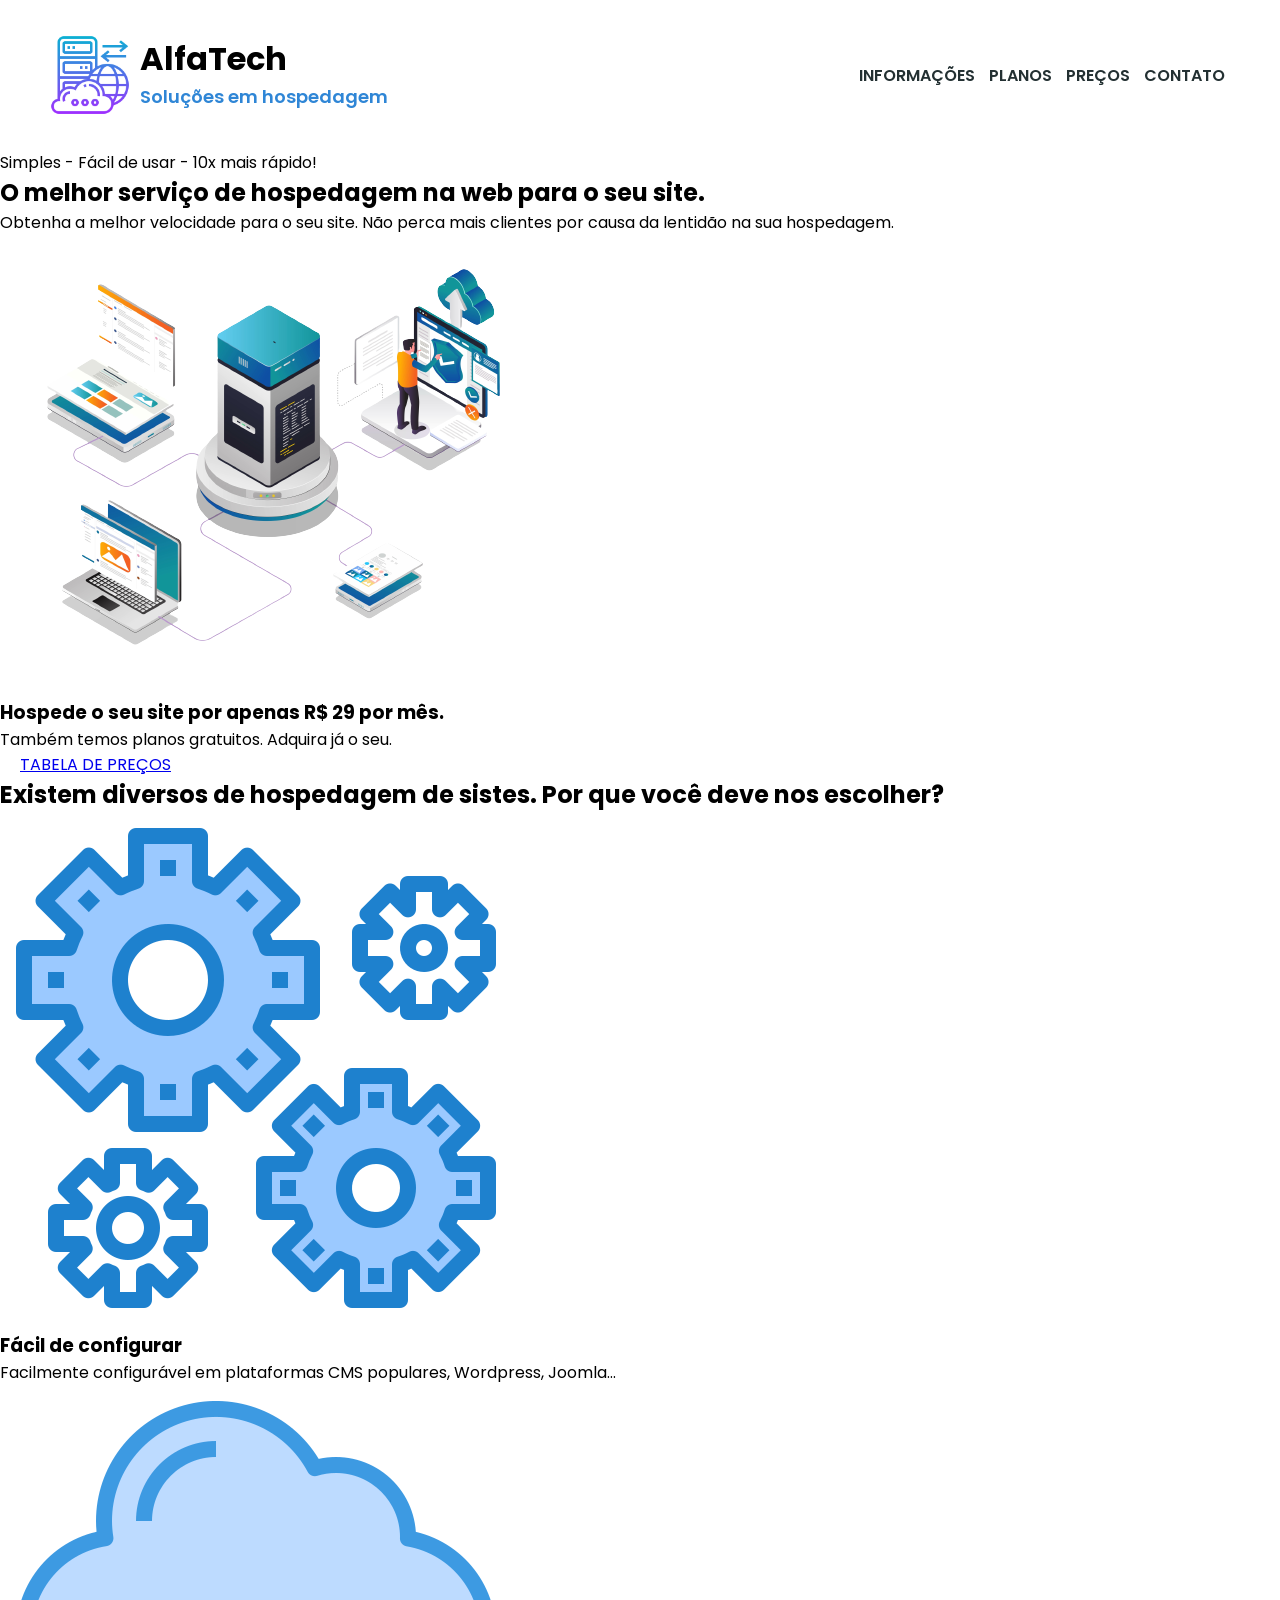
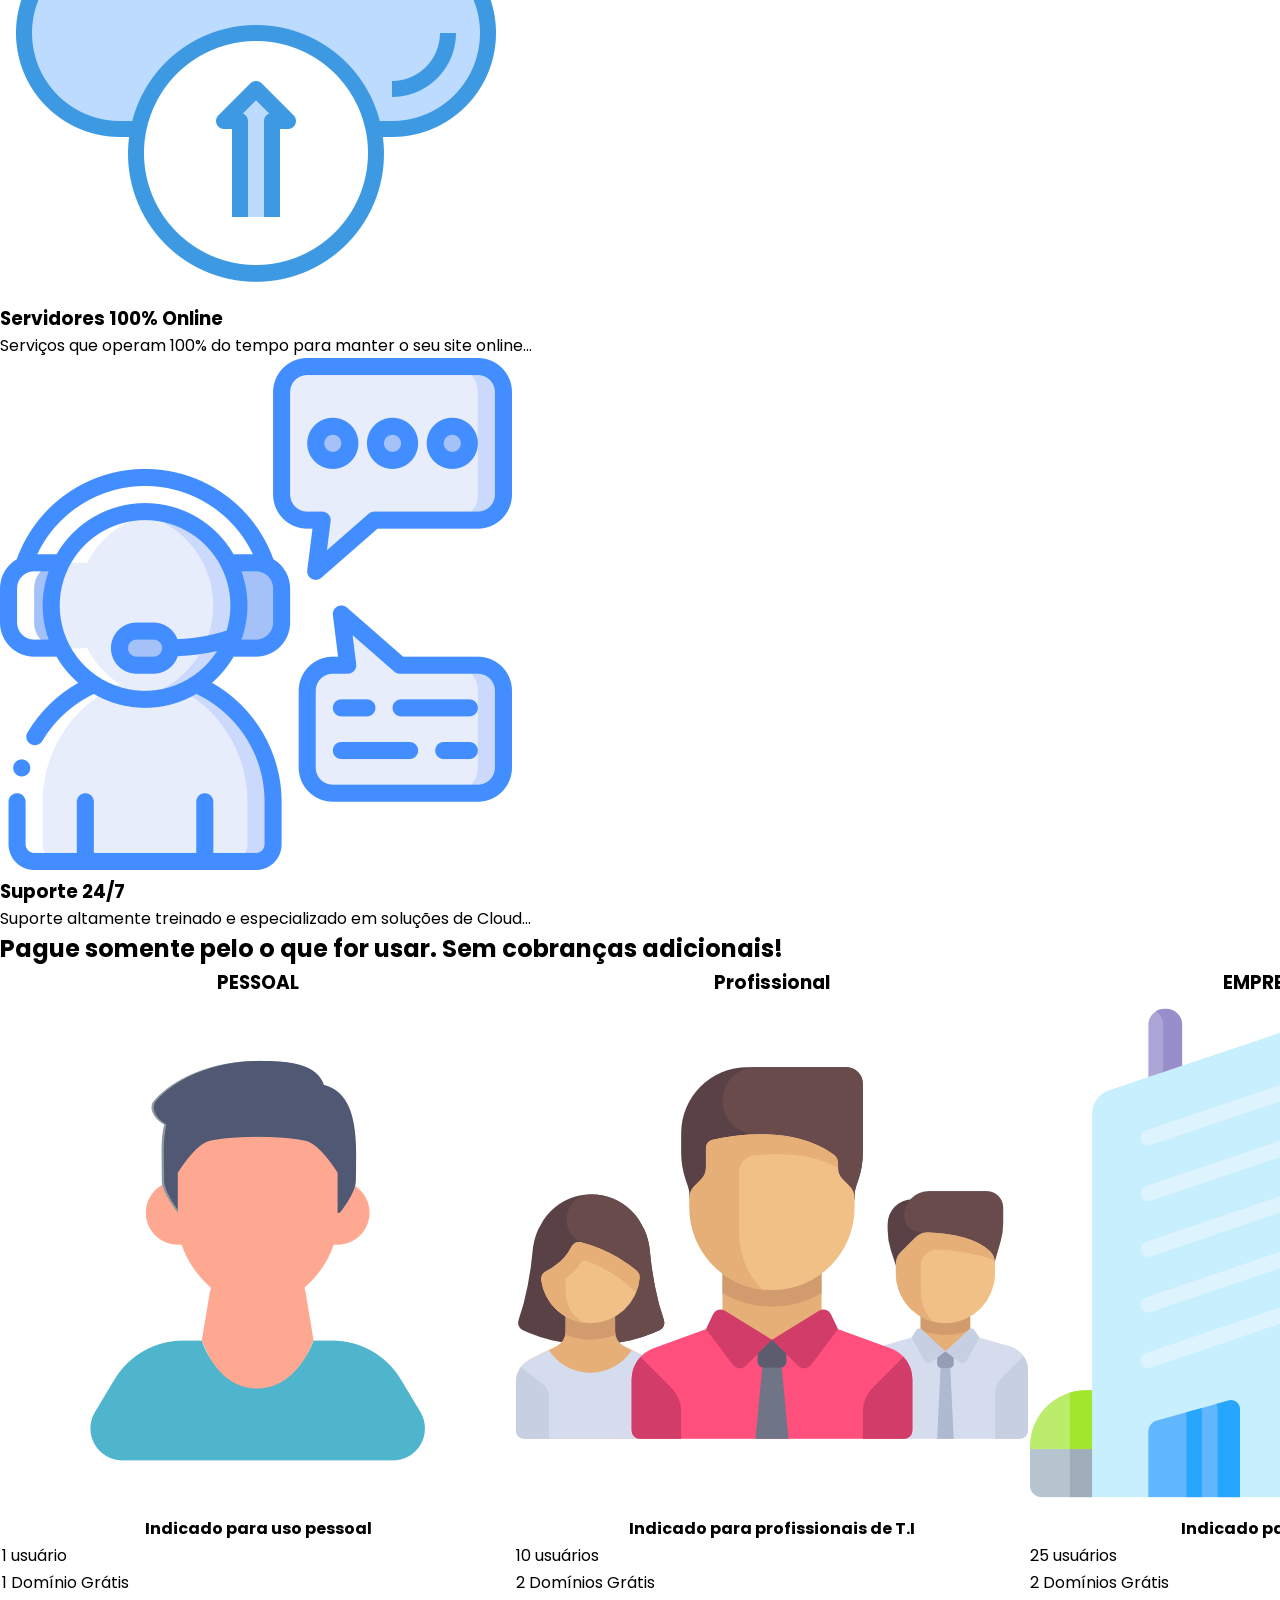
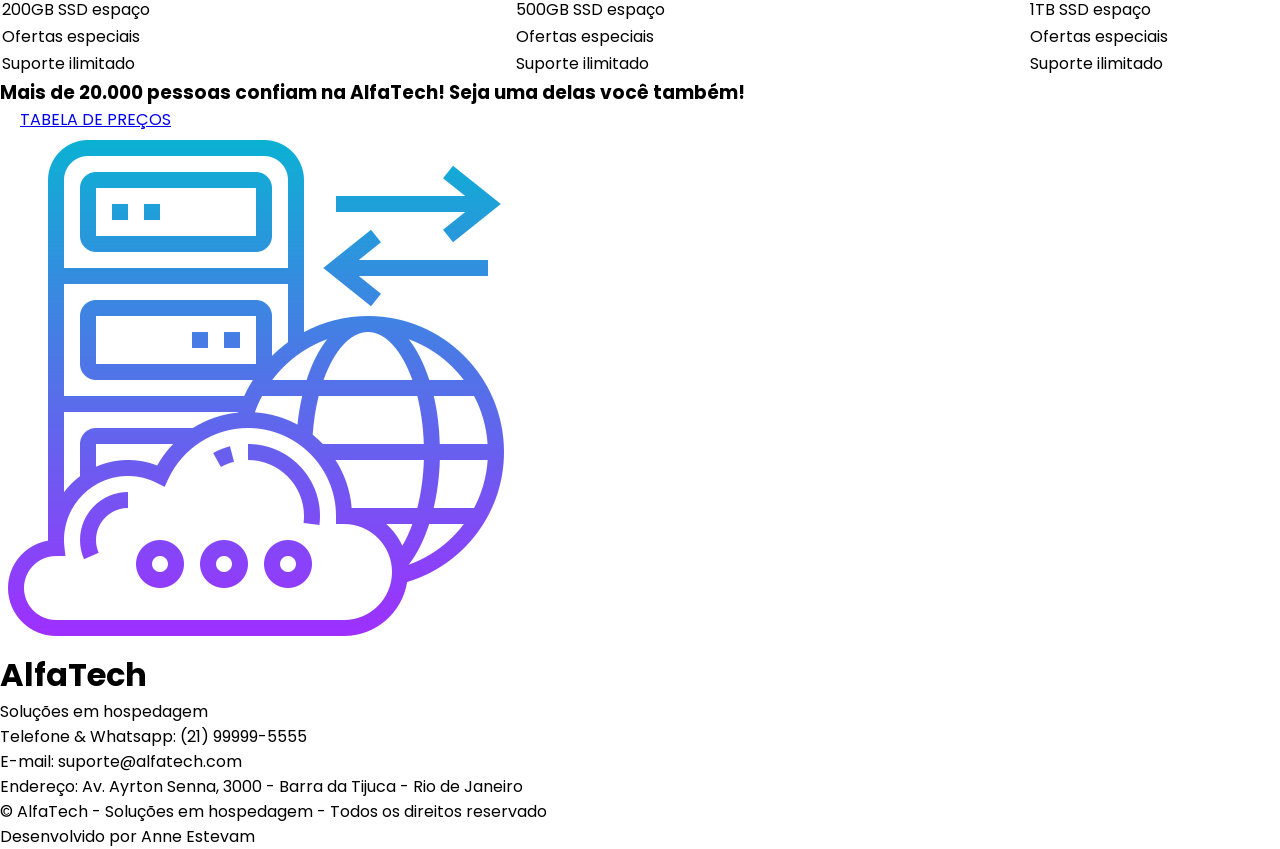
==== home.html @ 0463e418 "correçoes feitas no css do topo da pagina home.html" ====
<!DOCTYPE html>
<html lang="pt-br">
<head>
    <meta charset="UTF-8">
    <meta name="viewport" content="width=device-width, initial-scale=1.0">
    <title>AlfaTech - Soluções em hospedagem</title>
    <link rel="stylesheet" href="./css/estilo-home.css">
</head>
<body>
    <header>
        <div class="topo">
            <div class="logo">
                <img src="./assets/logo-icone.png" alt="Logo">
                <div class="logo-texto">
                    <h1>AlfaTech</h1>
                    <p>Soluções em hospedagem</p>
                </div>
            </div>
            <nav>
                <a href="#informacoes">INFORMAÇÕES</a>
                <a href="#planos">PLANOS</a>
                <a href="tabeladeprecos.html">PREÇOS</a>
                <a href="#contato">CONTATO</a>
            </nav>
                </header>
        </div>
    <main>
        <section class="secao-banner">
            <div class="container-secao-banner">
                <p>Simples - Fácil de usar - 10x mais rápido!</p>
                <h2>O melhor serviço de hospedagem na web para o seu site.</h2>
                <p>Obtenha a melhor velocidade para o seu site. Não perca mais clientes por causa da lentidão na sua hospedagem.</p>
            </div>
            <div>
                <img src="./assets/imagem-banner.png" alt="Imagem do banner">
            </div>
        </section>
        <section class="anuncio-1">
            <div class="texto-anuncio">
                <h3>Hospede o seu site por apenas R$ 29 por mês.</h3>
                <p>Também temos planos gratuitos. Adquira já o seu.</p>
            </div>
            <div>
                <img src="./assets/icone-foguete.png" alt="Ícone de foguete">
                <a href="#">TABELA DE PREÇOS</a>
            </div>
        </section>
        <section class="secao-informacoes" id="informacoes">
            <h2>Existem diversos de hospedagem de sistes. Por que você deve nos escolher?</h2>
            <div class="box-informacoes">
                <div class="cards-informacoes">
                    <img src="./assets/icone-engrenagens.png" alt="Ícone de engrenagens">
                    <h3>Fácil de configurar</h3>
                    <p>Facilmente configurável em plataformas CMS populares, Wordpress, Joomla...</p>
                </div>
                <div class="cards-informacoes">
                    <img src="./assets/cloud-icone.png" alt="Ícone de nuvem">
                    <h3>Servidores 100% Online</h3>
                    <p>Serviços que operam 100% do tempo para manter o seu site online...</p>
                </div>
                <div class="cards-informacoes">
                    <img src="./assets/icone-suporte.png" alt="Ícone suporte">
                    <h3>Suporte 24/7</h3>
                    <p>Suporte altamente treinado e especializado em soluções de Cloud...</p>
                </div>
            </div>
        </section>
        <section class="section-planos" id="planos">
            <h2>Pague somente pelo o que for usar. Sem cobranças adicionais!</h2>
            <table>
                <thead>
                    <tr>
                        <th>
                            <h3>PESSOAL</h3>
                            <img src="./assets/pessoal-icone.png" alt="Ícone pessoal">
                            <p>Indicado para uso pessoal</p>
                        </th>
                        <th>
                            <h3>Profissional</h3>
                            <img src="./assets/equipe-icone.png" alt="Ícone equipe">
                            <p>Indicado para profissionais de T.I</p>
                        </th>
                        <th>
                            <h3>EMPRESARIAL</h3>
                            <img src="./assets/empresa-icone.png" alt="Ícone empresa">
                            <p>Indicado para empresas</p>
                        </th>
                        <th>
                            <h3>BIG TECHS</h3>
                            <img src="./assets/big-tech.png" alt="Ícone big tech">
                            <p>Indicado para grandes empresas</p>
                        </th>
                    </tr>
                </thead>
                <tbody>
                    <tr class="linha-impar">
                        <td>1 usuário</td>
                        <td>10 usuários</td>
                        <td>25 usuários</td>
                        <td>50 usuários</td>
                    </tr>
                    <tr class="linha-par">
                        <td>1 Domínio Grátis</td>
                        <td>2 Domínios Grátis</td>
                        <td>2 Domínios Grátis</td>
                        <td>3 Domínios Grátis</td>
                    </tr>
                    <tr class="linha-impar">
                        <td>200GB SSD espaço</td>
                        <td>500GB SSD espaço</td>
                        <td>1TB SSD espaço</td>
                        <td>2TB SSD espaço</td>
                    </tr>
                    <tr class="linha-par">
                        <td>Ofertas especiais</td>
                        <td>Ofertas especiais</td>
                        <td>Ofertas especiais</td>
                        <td>Ofertas especiais</td>
                    </tr>
                    <tr class="linha-impar">
                        <td>Suporte ilimitado</td>
                        <td>Suporte ilimitado</td>
                        <td>Suporte ilimitado</td>
                        <td>Suporte ilimitado</td>
                    </tr>
                </tbody>
            </table>
        </section>
        <section class="anuncio-2">
            <div class="texto-anuncio">
                <h3>Mais de 20.000 pessoas confiam na AlfaTech! Seja uma delas você também!</h3>
            </div>
            <div>
                <img src="./assets/icone-foguete.png" alt="Ícone de foguete">
                <a href="#">TABELA DE PREÇOS</a>
            </div>
        </section>
    </main>
    <footer>
        <div class="logo-rodape">
            <img src="./assets/logo-icone.png" alt="Logo">
            <h1>AlfaTech</h1>
            <p>Soluções em hospedagem</p>
        </div>
        <div class="contato-rodape" id="contato">
            <p>Telefone & Whatsapp: (21) 99999-5555</p>
            <p>E-mail: suporte@alfatech.com</p>
            <p>Endereço: Av. Ayrton Senna, 3000 - Barra da Tijuca - Rio de Janeiro</p>
            <p>&copy; AlfaTech - Soluções em hospedagem - Todos os direitos reservado</p>
        </div>
        <div class="copyright">
            <p>Desenvolvido por <span>Anne Estevam</span></p>
        </div>
    </footer>
</body>
</html>
---- css/estilo-home.css ----
@charset "UTF-8";

@import url('https://fonts.googleapis.com/css2?family=Poppins:ital,wght@0,100;0,200;0,300;0,400;0,500;0,600;0,700;0,800;0,900;1,100;1,200;1,300;1,400;1,500;1,600;1,700;1,800;1,900&display=swap');

* {
    margin: 0;
    padding: 0;
    box-sizing: border-box;
    font-family: 'Poppins', sans-serif;
}

:root {
    --cor1: #2f86d6;
    --cor2: #000;
    --cor3: #fff;
    --cor4: #233032;
    --cor5: #a89f9f;
    --cor6: #f1f3f7;
}

header {
    width: 100%;
    margin: auto;
    background-color: var(--cor3);
    padding: 35px 50px;
    display: flex;
    justify-content: space-between;
    align-items: center;
    flex-wrap: wrap;
    gap: 20px;
}

header .topo {
    width: 1200px;
    margin: auto;
    display: flex;
    justify-content: space-between;
    align-items: center;
}

header img {
    width: 80px;
    margin-right: 10px;
}

header .logo {
    display: flex;
}

.logo-texto {
    display: flex;
    justify-content: flex-start;
    flex-direction: column;
}

.logo-texto p {
    color: var(--cor1);
    font-weight: 600;
    font-size: 18px;
}

header a {
    padding: 5px;
    text-decoration: none;
    font-weight: 600;
    color: var(--cor4);
}
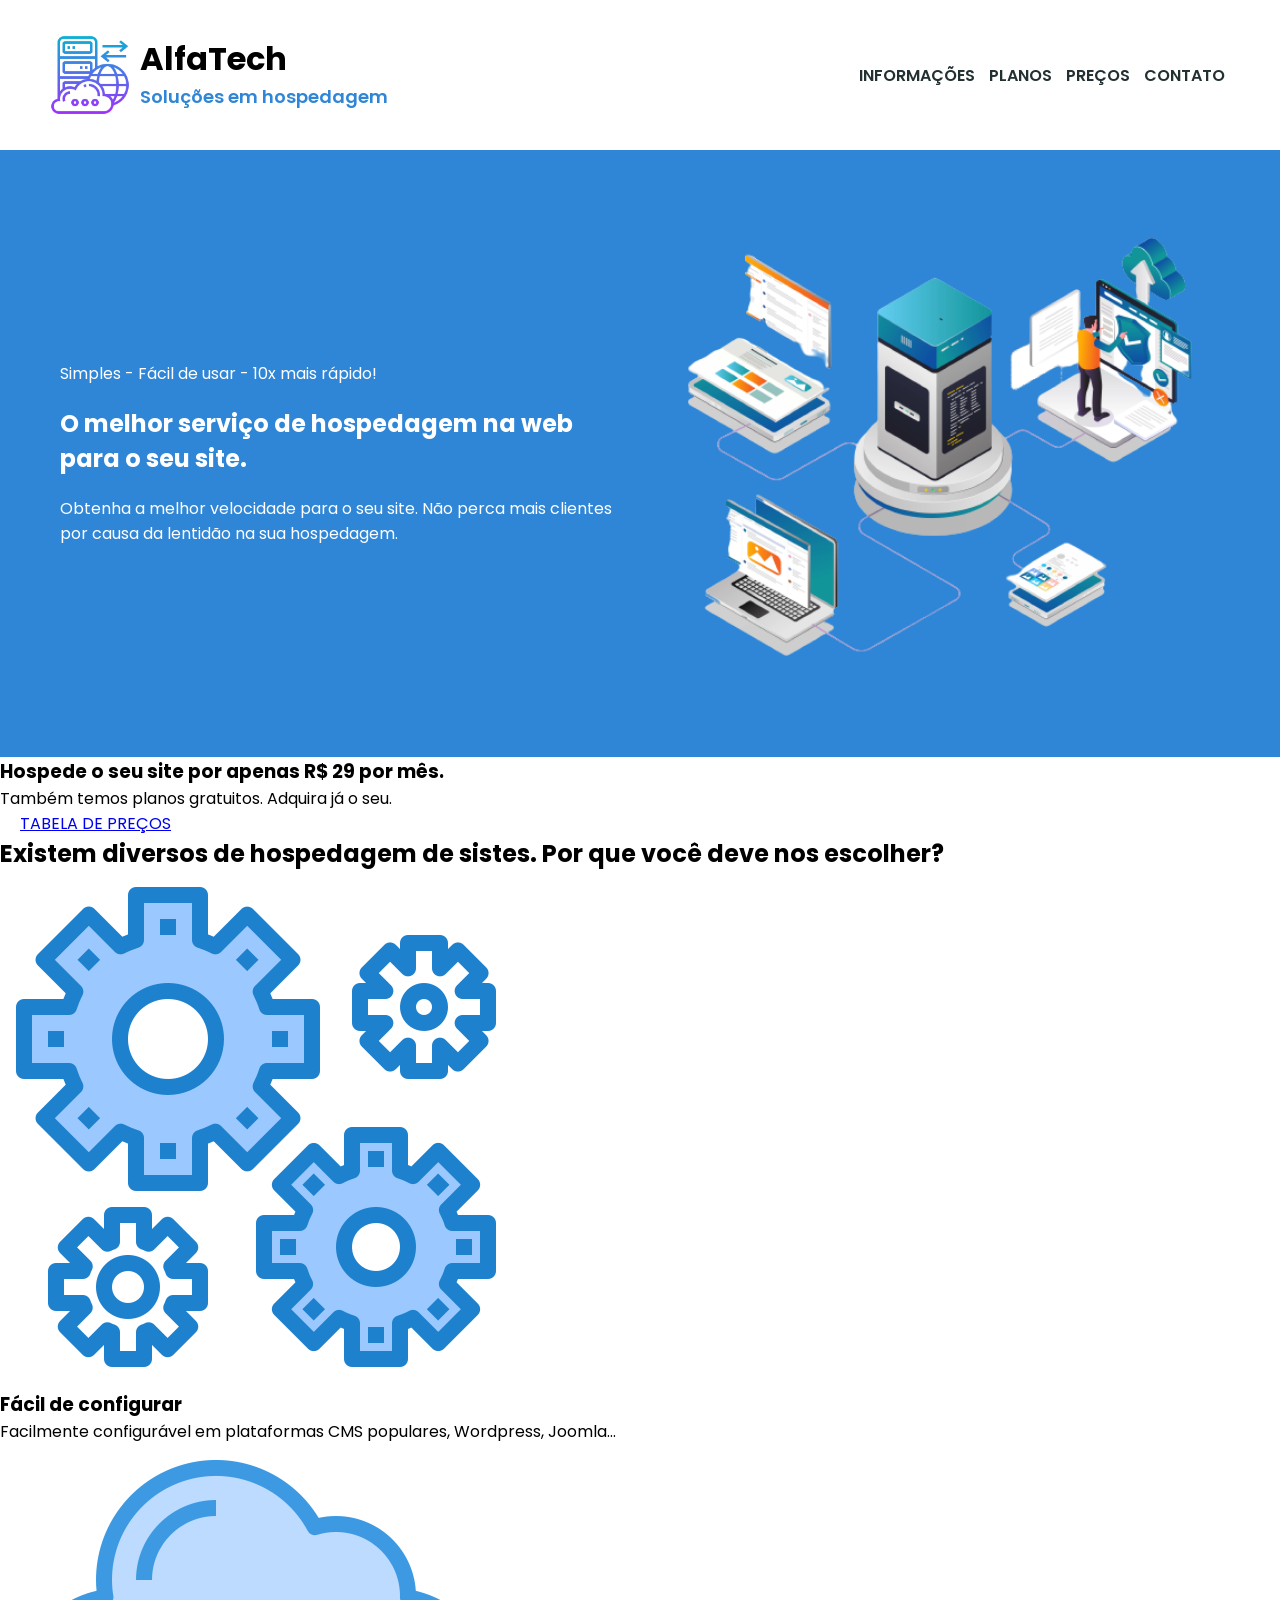
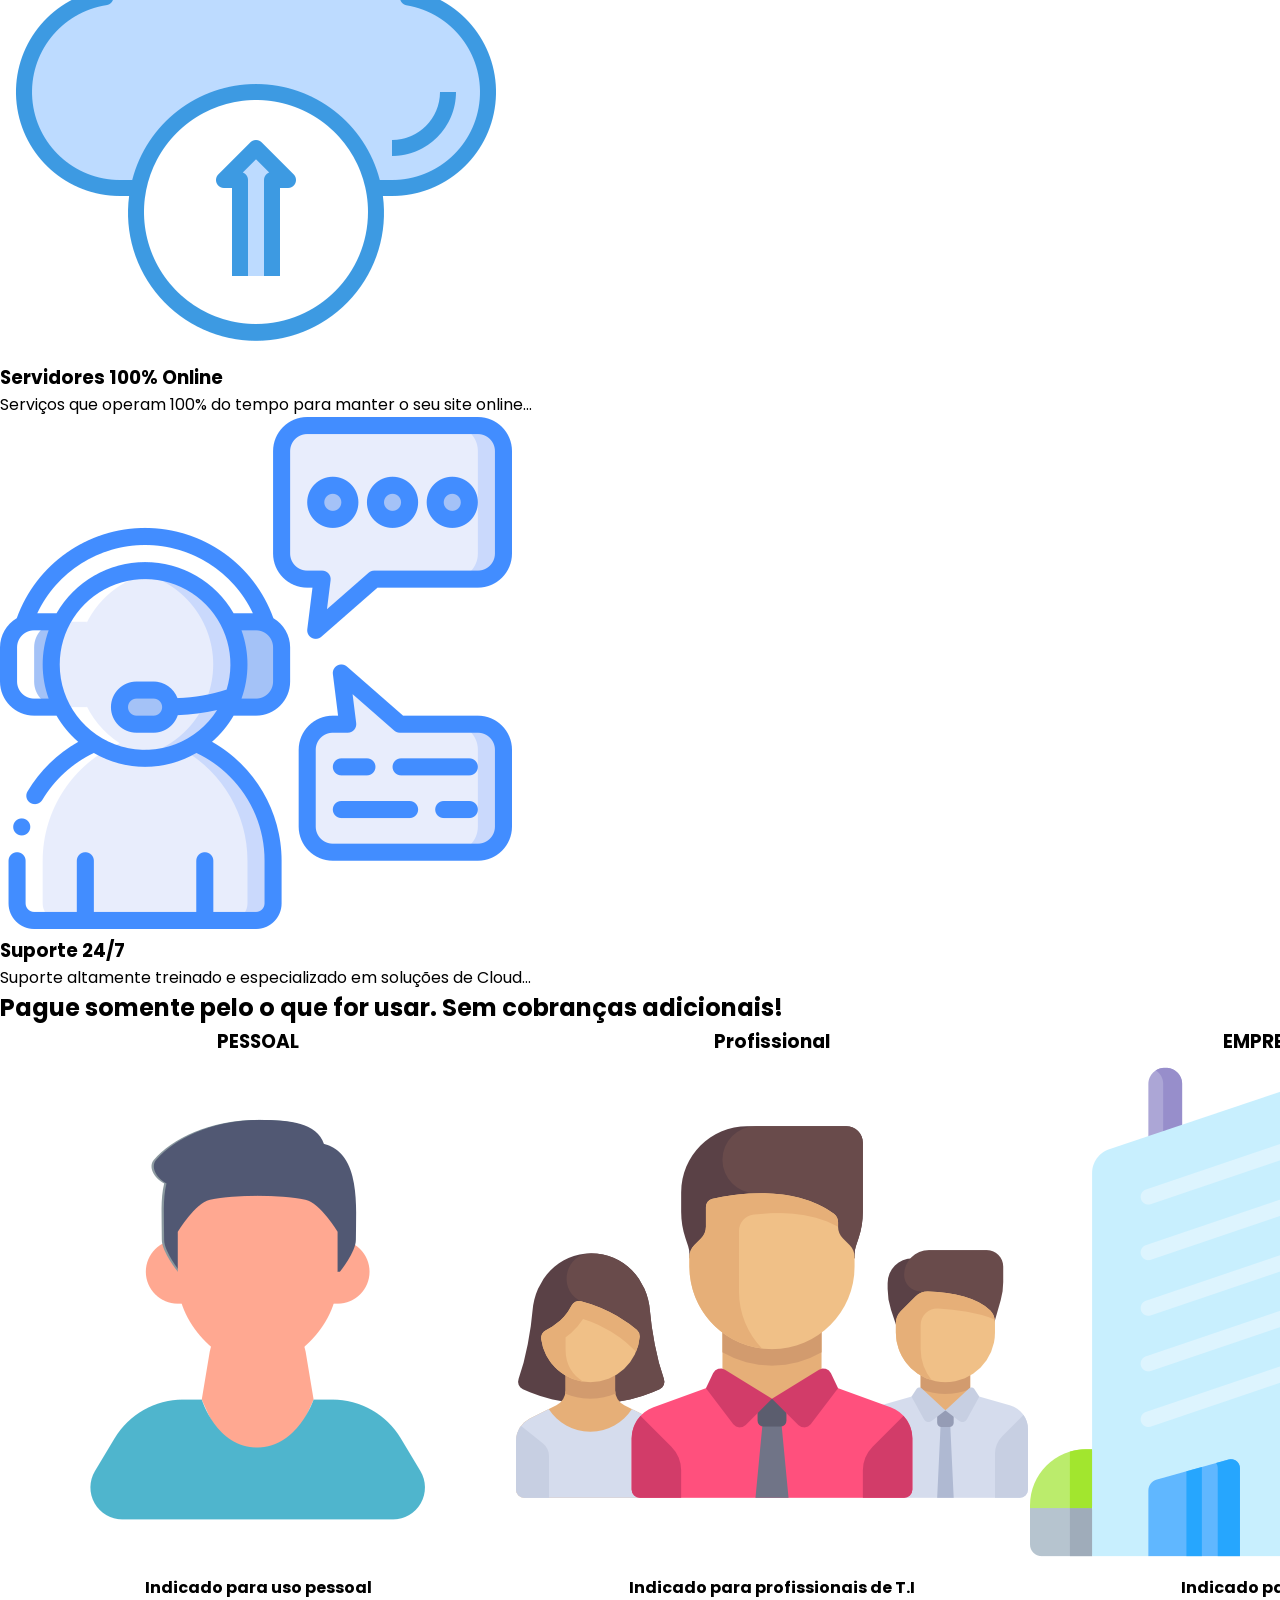
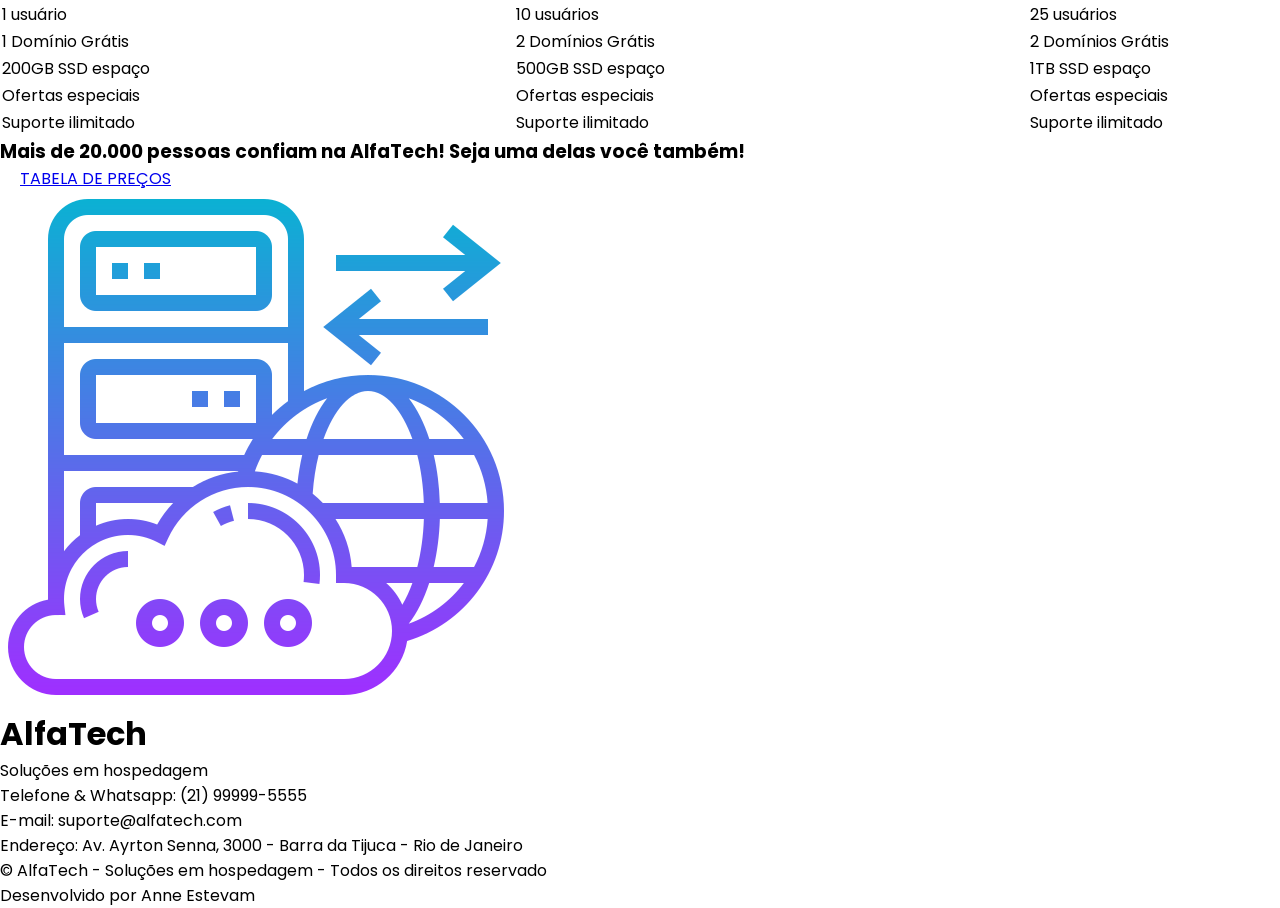
==== commit 2a618021: "secao banner estilizada" ====
--- a/home.html
+++ b/home.html
@@ -27,12 +27,14 @@
     <main>
         <section class="secao-banner">
             <div class="container-secao-banner">
-                <p>Simples - Fácil de usar - 10x mais rápido!</p>
-                <h2>O melhor serviço de hospedagem na web para o seu site.</h2>
-                <p>Obtenha a melhor velocidade para o seu site. Não perca mais clientes por causa da lentidão na sua hospedagem.</p>
-            </div>
-            <div>
-                <img src="./assets/imagem-banner.png" alt="Imagem do banner">
+                <div class="container-texto-banner">
+                    <p>Simples - Fácil de usar - 10x mais rápido!</p>
+                    <h2>O melhor serviço de hospedagem na web para o seu site.</h2>
+                    <p>Obtenha a melhor velocidade para o seu site. Não perca mais clientes por causa da lentidão na sua hospedagem.</p>
+                </div>
+                <div class="container-imagem">
+                    <img src="./assets/imagem-banner.png" alt="Imagem do banner">
+                </div>
             </div>
         </section>
         <section class="anuncio-1">
--- a/css/estilo-home.css
+++ b/css/estilo-home.css
@@ -65,3 +65,36 @@
     font-weight: 600;
     color: var(--cor4);
 }
+
+.secao-banner {
+    width: 100%;
+    background-color: var(--cor1);
+    padding: 50px 0px;
+}
+
+.container-secao-banner {
+    width: 1200px;
+    margin: 0 auto;
+    display: flex;
+    flex-wrap: wrap;
+}
+
+.container-texto-banner {
+    color: var(--cor3);
+    padding: 10px 20px;
+    display: flex;
+    flex-direction: column;
+    justify-content: center;
+    gap: 20px;
+    flex: 1 1 300px;
+}
+
+.container-imagem {
+    flex: 1 1 300px;
+}
+
+.container-imagem img {
+    width: 100%;
+    height: 100%;
+    object-fit: cover;
+}
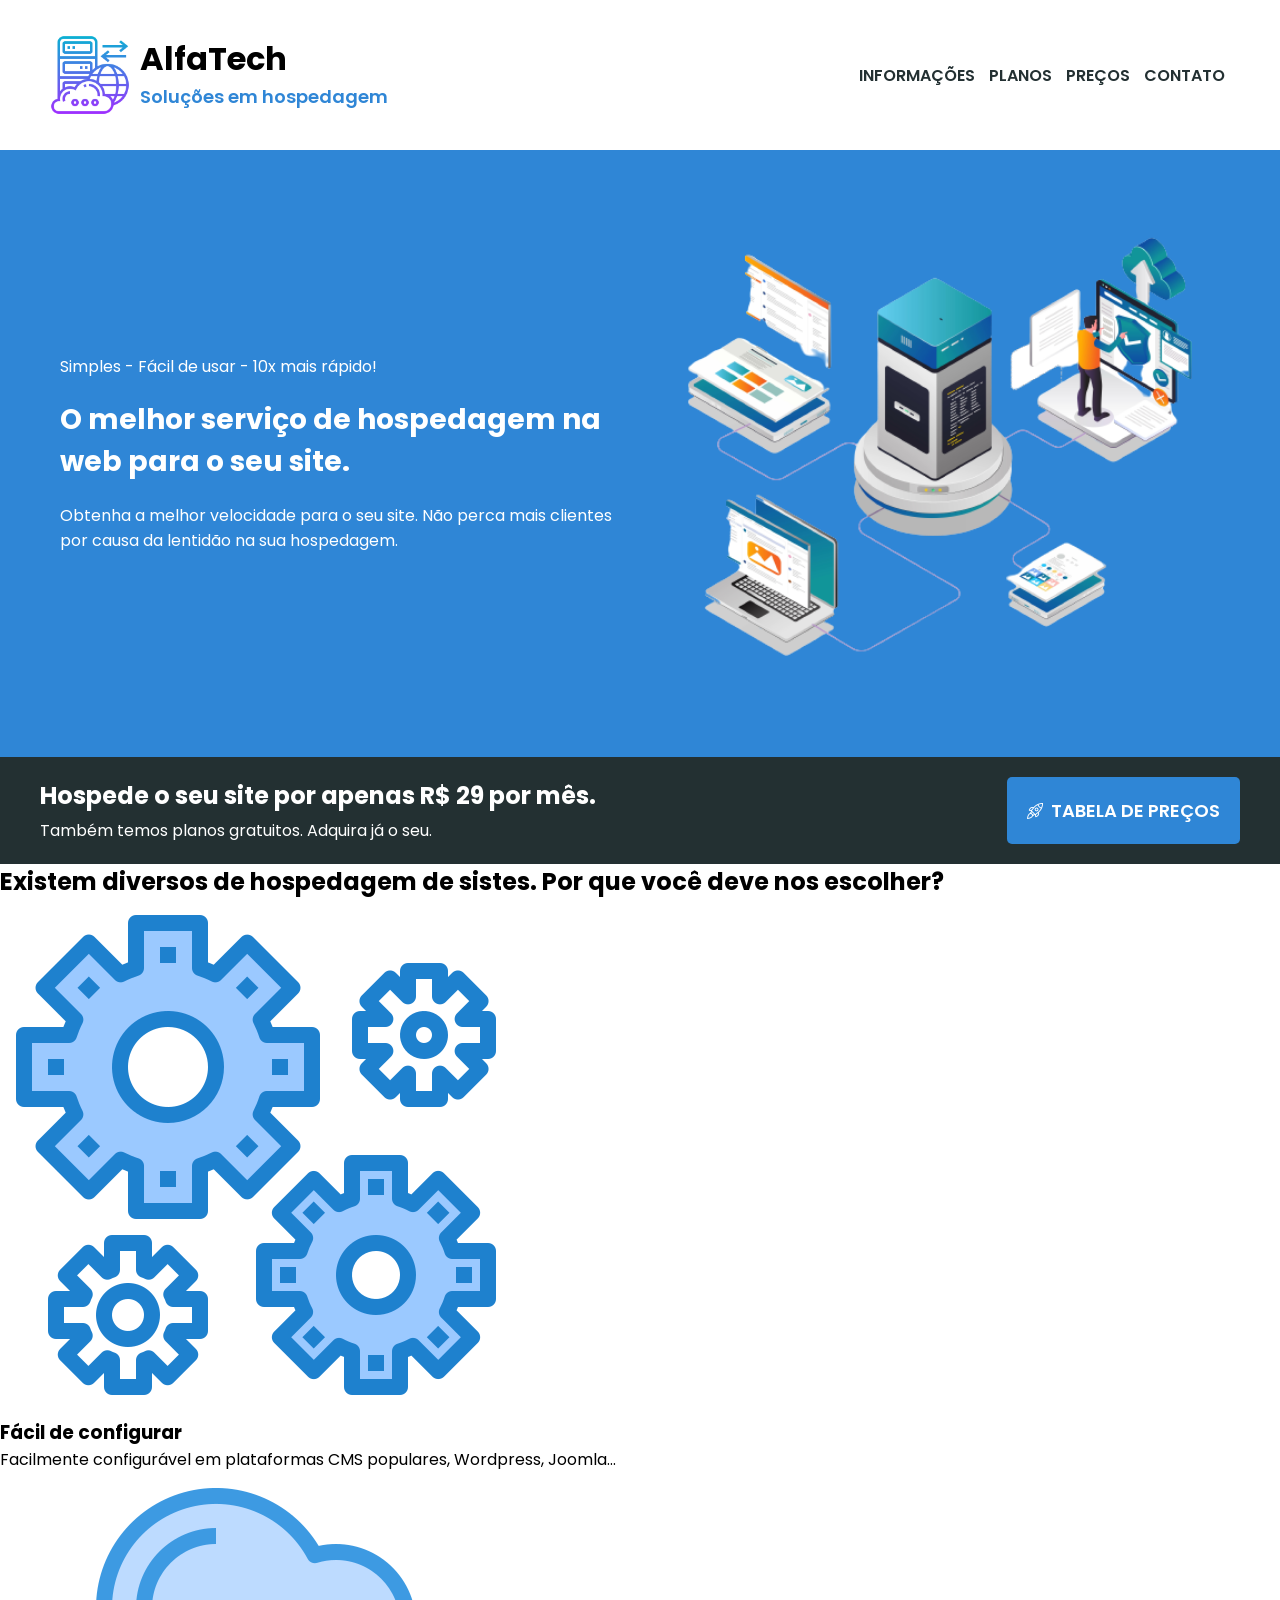
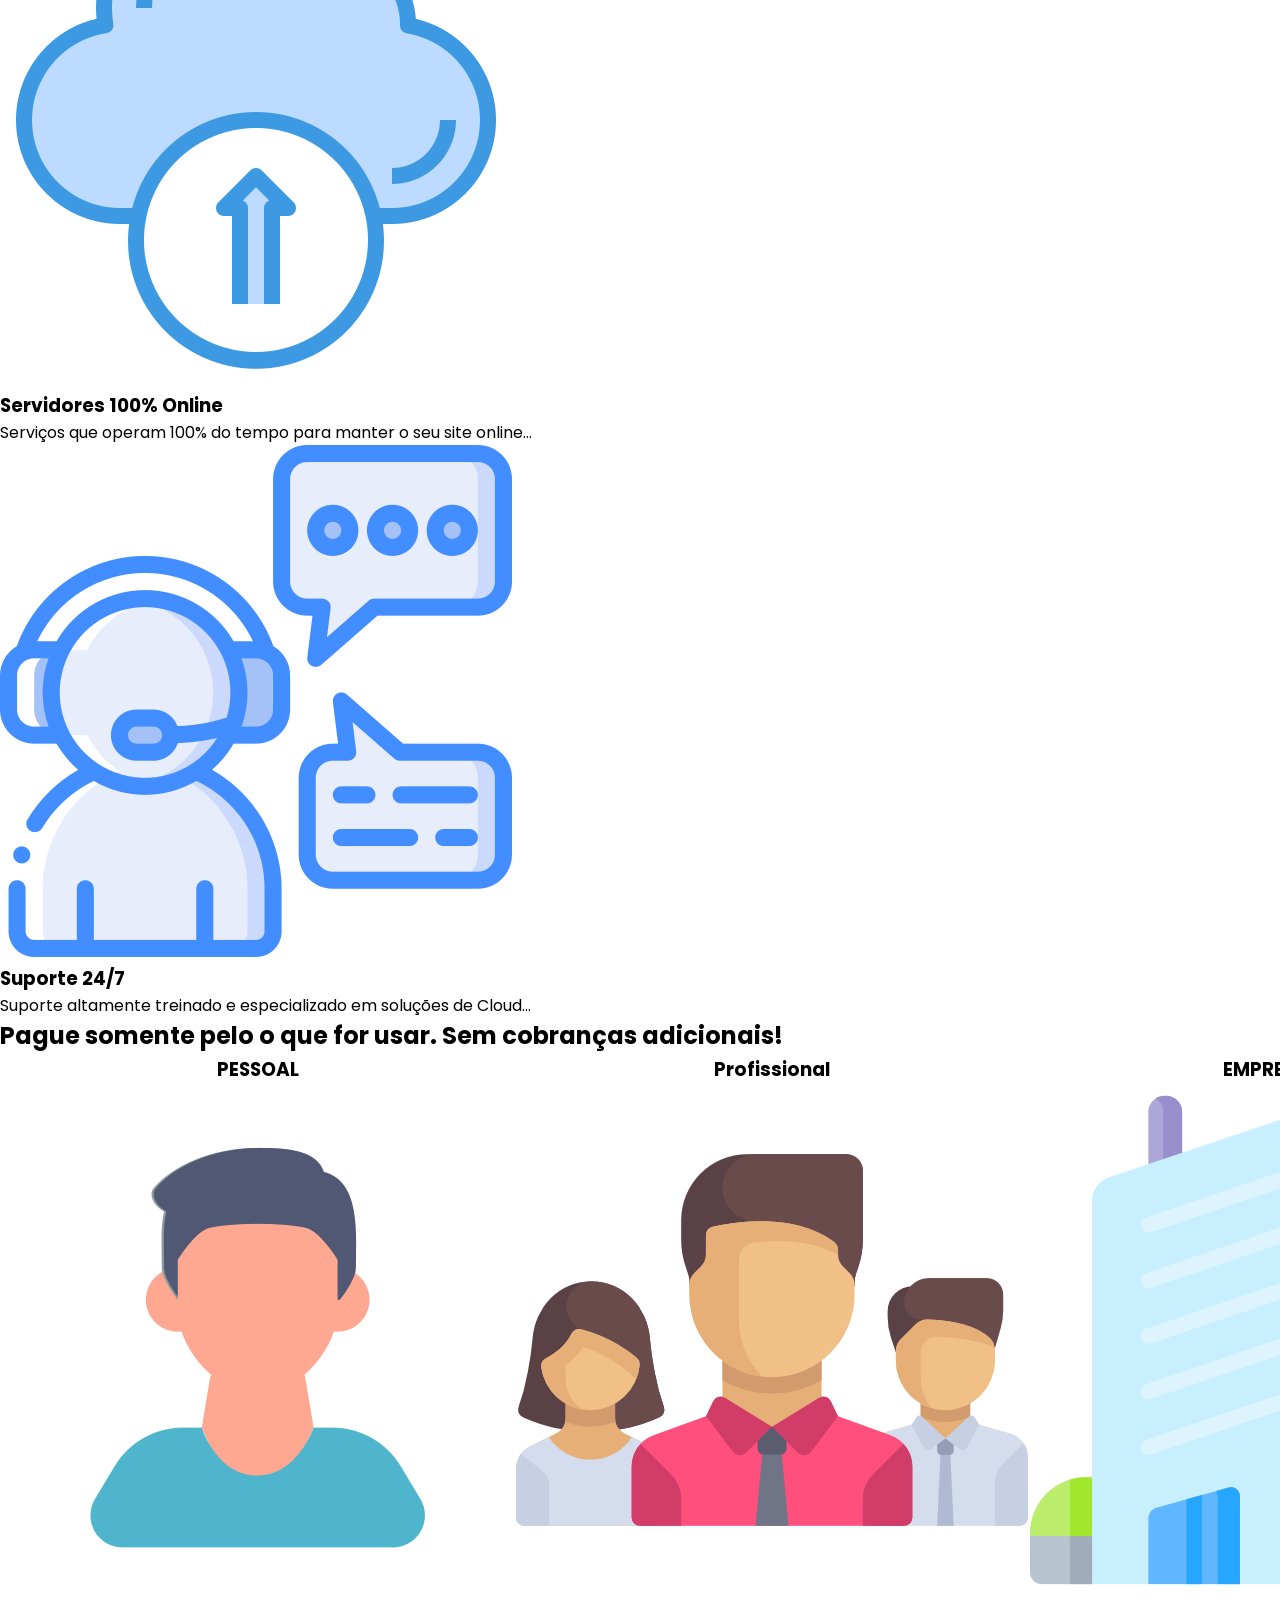
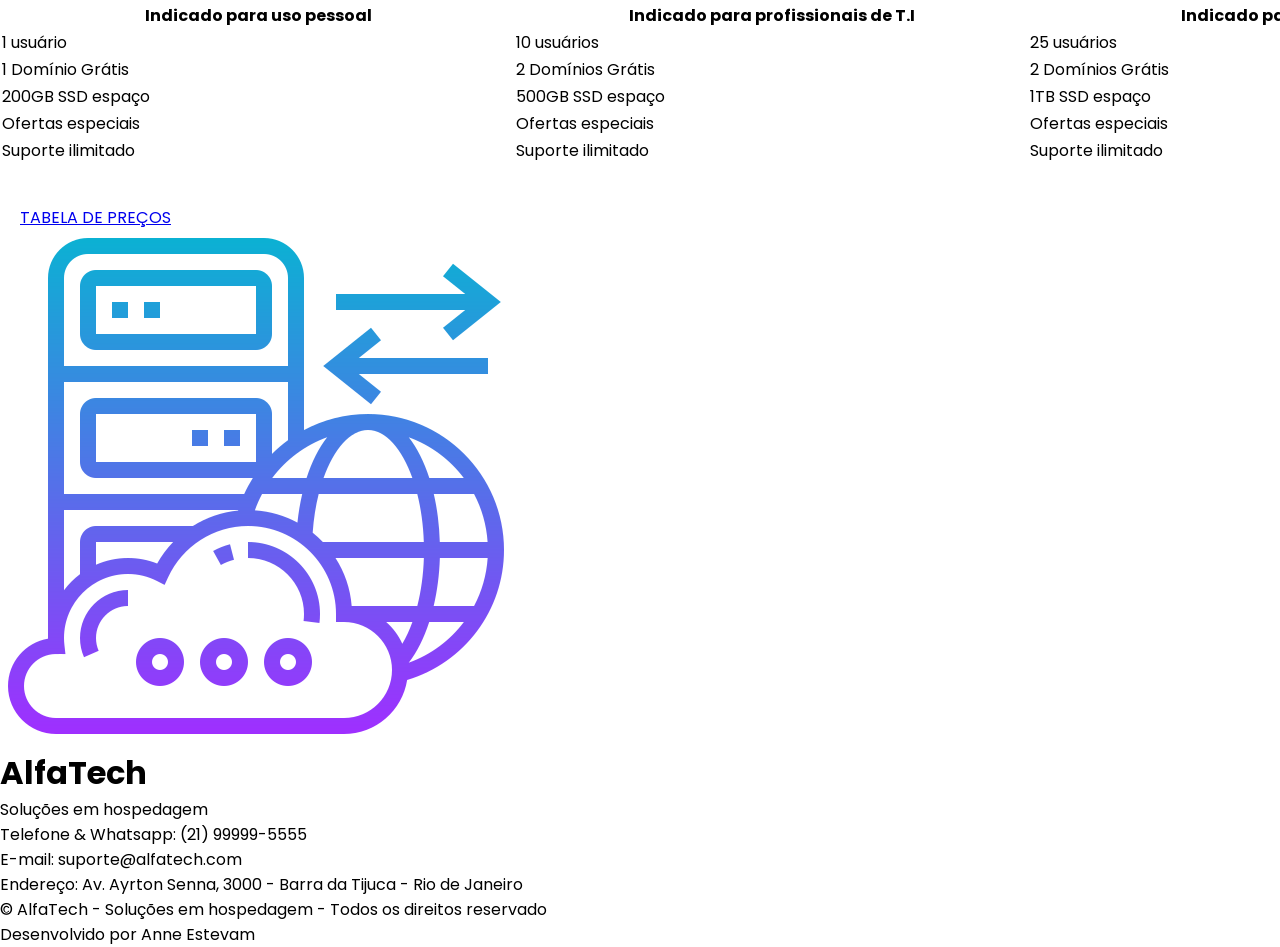
==== commit 8b94a50f: "anuncio 1 estilizado" ====
--- a/home.html
+++ b/home.html
@@ -38,13 +38,15 @@
             </div>
         </section>
         <section class="anuncio-1">
-            <div class="texto-anuncio">
-                <h3>Hospede o seu site por apenas R$ 29 por mês.</h3>
-                <p>Também temos planos gratuitos. Adquira já o seu.</p>
-            </div>
-            <div>
-                <img src="./assets/icone-foguete.png" alt="Ícone de foguete">
-                <a href="#">TABELA DE PREÇOS</a>
+            <div class="container-anuncio">
+                <div class="texto-anuncio">
+                    <h3>Hospede o seu site por apenas R$ 29 por mês.</h3>
+                    <p>Também temos planos gratuitos. Adquira já o seu.</p>
+                </div>
+                <div class="link-anuncio-1">
+                    <img src="./assets/icone-foguete.png" alt="Ícone de foguete">
+                    <a href="tabeladeprecos.html">TABELA DE PREÇOS</a>
+                </div>
             </div>
         </section>
         <section class="secao-informacoes" id="informacoes">
--- a/css/estilo-home.css
+++ b/css/estilo-home.css
@@ -89,6 +89,14 @@
     flex: 1 1 300px;
 }
 
+.container-texto-banner h2 {
+    font-size: 28px;
+}
+
+.container-texto-banner p {
+    font-size: 16px;
+}
+
 .container-imagem {
     flex: 1 1 300px;
 }
@@ -97,4 +105,46 @@
     width: 100%;
     height: 100%;
     object-fit: cover;
+}
+
+.texto-anuncio {
+    color: var(--cor3);
+}
+
+.texto-anuncio h3 {
+    font-size: 24px;
+    margin-bottom: 5px;
+}
+
+.texto-anuncio p {
+    font-size: 16px;
+}
+
+.anuncio-1 {
+    background-color: var(--cor4);
+    padding: 20px 30px;
+}
+
+.container-anuncio {
+    width: 1200px;
+    margin: 0 auto;
+    display: flex;
+    align-items: center;
+    justify-content: space-between;
+}
+
+.link-anuncio-1 {
+    background-color: var(--cor1);
+    padding: 20px;
+    border-radius: 5px;
+    display: flex;
+    align-items: center;
+}
+
+.link-anuncio-1 a {
+    margin-left: 8px;
+    text-decoration: none;
+    color: var(--cor3);
+    font-size: 18px;
+    font-weight: 600;
 }
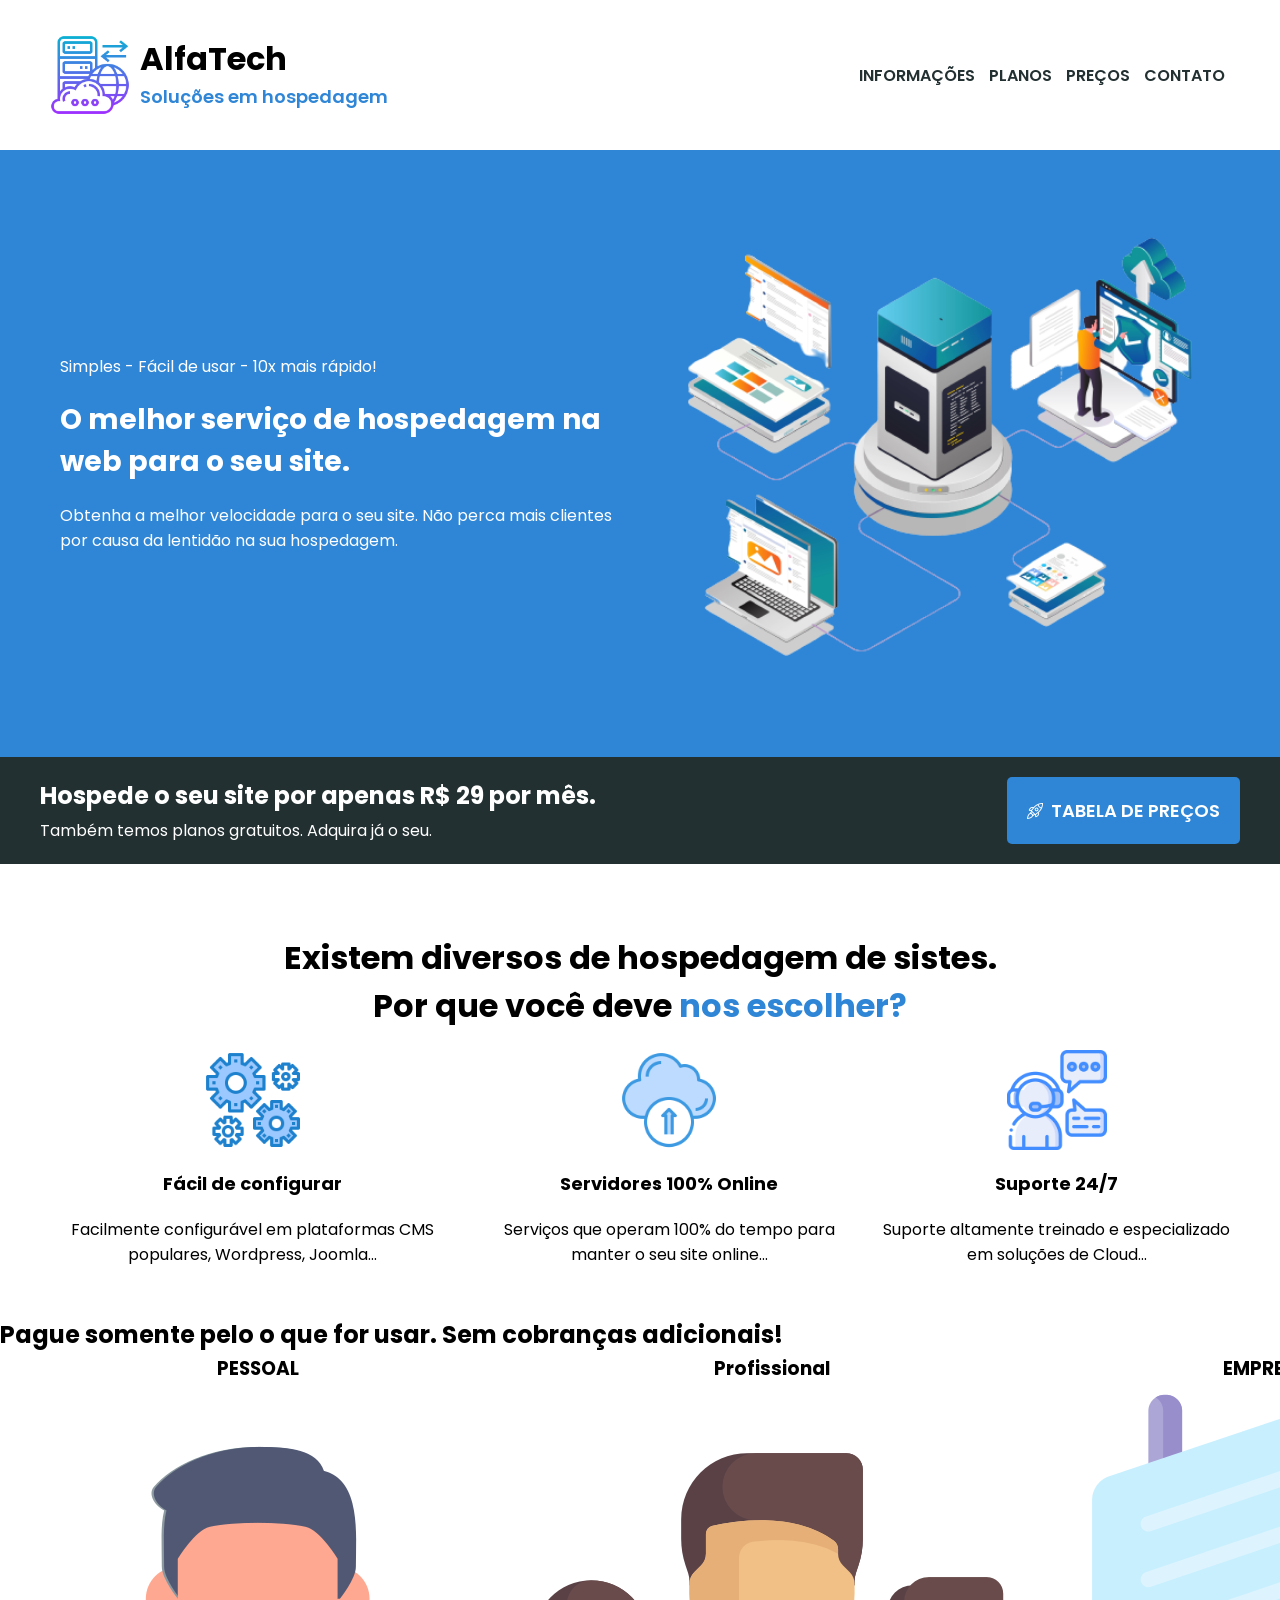
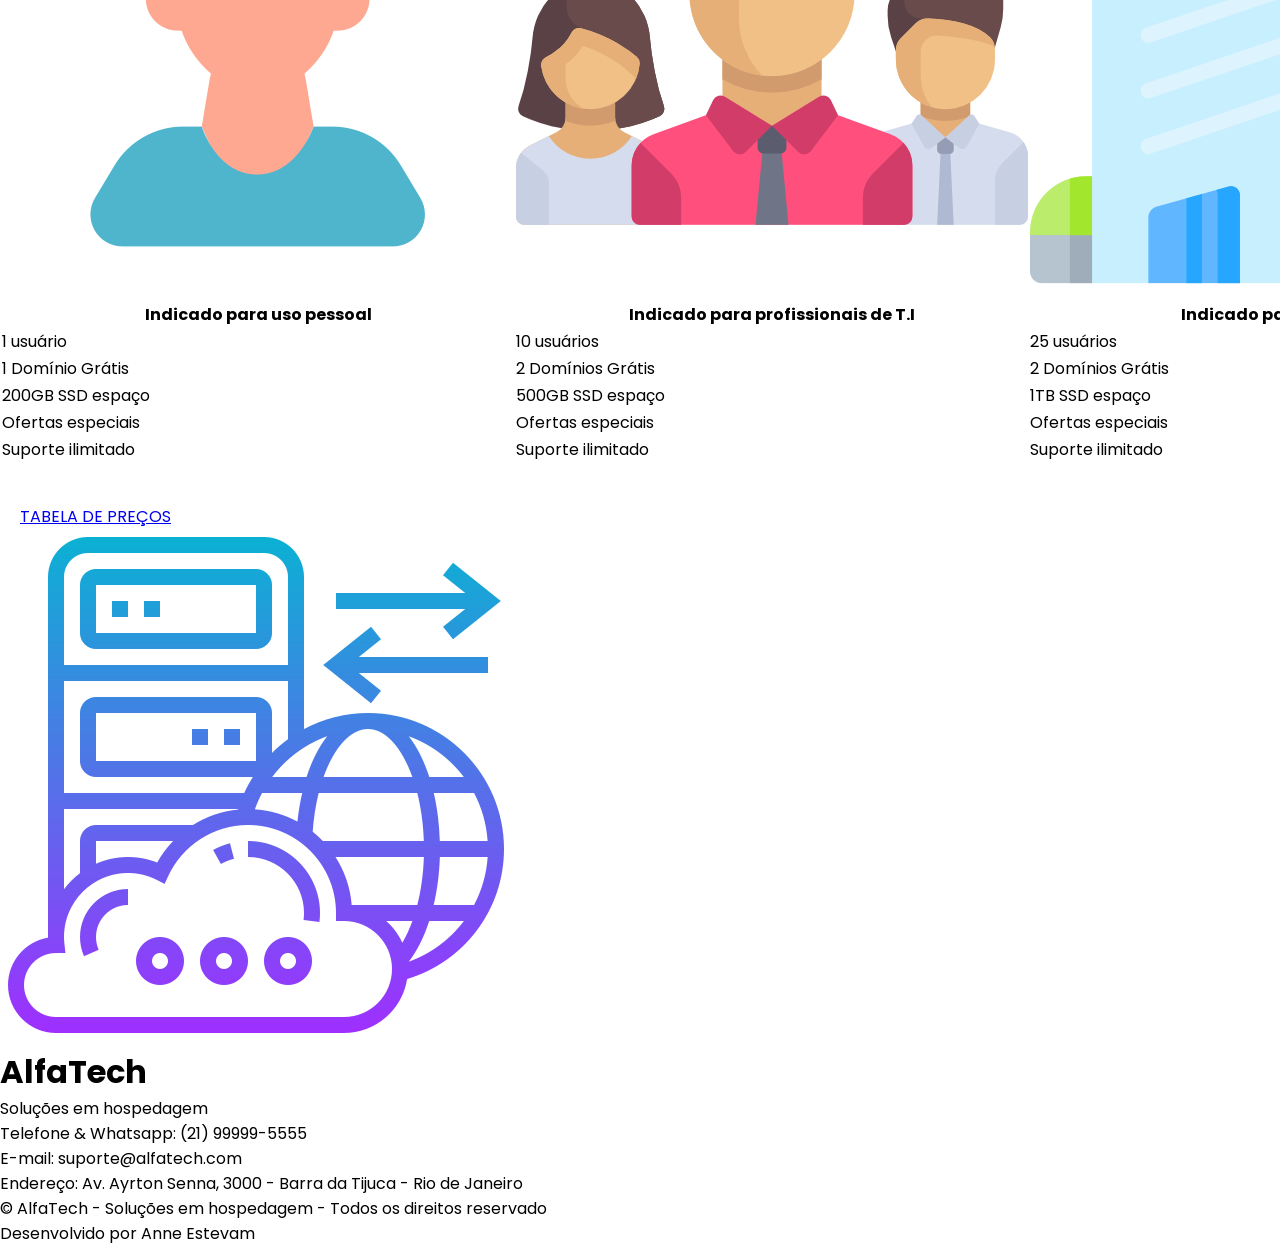
==== commit 239068cc: "secaao informacoes estilizada" ====
--- a/home.html
+++ b/home.html
@@ -50,22 +50,24 @@
             </div>
         </section>
         <section class="secao-informacoes" id="informacoes">
-            <h2>Existem diversos de hospedagem de sistes. Por que você deve nos escolher?</h2>
-            <div class="box-informacoes">
-                <div class="cards-informacoes">
-                    <img src="./assets/icone-engrenagens.png" alt="Ícone de engrenagens">
-                    <h3>Fácil de configurar</h3>
-                    <p>Facilmente configurável em plataformas CMS populares, Wordpress, Joomla...</p>
-                </div>
-                <div class="cards-informacoes">
-                    <img src="./assets/cloud-icone.png" alt="Ícone de nuvem">
-                    <h3>Servidores 100% Online</h3>
-                    <p>Serviços que operam 100% do tempo para manter o seu site online...</p>
-                </div>
-                <div class="cards-informacoes">
-                    <img src="./assets/icone-suporte.png" alt="Ícone suporte">
-                    <h3>Suporte 24/7</h3>
-                    <p>Suporte altamente treinado e especializado em soluções de Cloud...</p>
+            <div class="container-secao-informacoes">
+                <h2>Existem diversos de hospedagem de sistes. <br> Por que você deve <span>nos escolher?</span></h2>
+                <div class="box-informacoes">
+                    <div class="card-informacoes">
+                        <img src="./assets/icone-engrenagens.png" alt="Ícone de engrenagens">
+                        <h3>Fácil de configurar</h3>
+                        <p>Facilmente configurável em plataformas CMS populares, Wordpress, Joomla...</p>
+                    </div>
+                    <div class="card-informacoes">
+                        <img src="./assets/cloud-icone.png" alt="Ícone de nuvem">
+                        <h3>Servidores 100% Online</h3>
+                        <p>Serviços que operam 100% do tempo para manter o seu site online...</p>
+                    </div>
+                    <div class="card-informacoes">
+                        <img src="./assets/icone-suporte.png" alt="Ícone suporte">
+                        <h3>Suporte 24/7</h3>
+                        <p>Suporte altamente treinado e especializado em soluções de Cloud...</p>
+                    </div>
                 </div>
             </div>
         </section>
--- a/css/estilo-home.css
+++ b/css/estilo-home.css
@@ -147,4 +147,53 @@
     color: var(--cor3);
     font-size: 18px;
     font-weight: 600;
+}
+
+.secao-informacoes {
+    width: 100%;
+    background-color: var(--cor3);
+}
+
+.container-secao-informacoes {
+    width: 1200px;
+    margin: 0 auto;
+    padding: 50px 0;
+}
+
+.container-secao-informacoes h2 {
+    font-size: 32px;
+    text-align: center;
+    padding: 20px;
+}
+
+.container-secao-informacoes span {
+    color: var(--cor1);
+}
+
+.box-informacoes {
+    display: flex;
+    flex-direction: row;
+    justify-content: space-around;
+    align-items: center;
+    gap: 20px;
+}
+
+.card-informacoes {
+    display: flex;
+    flex-direction: column;
+    align-items: center;
+    gap: 20px;
+}
+
+.card-informacoes img {
+    width: 100px;
+}
+
+.card-informacoes h3 {
+    font-size: 18px;
+}
+
+.card-informacoes p {
+    text-align: center;
+    font-size: 16px;
 }
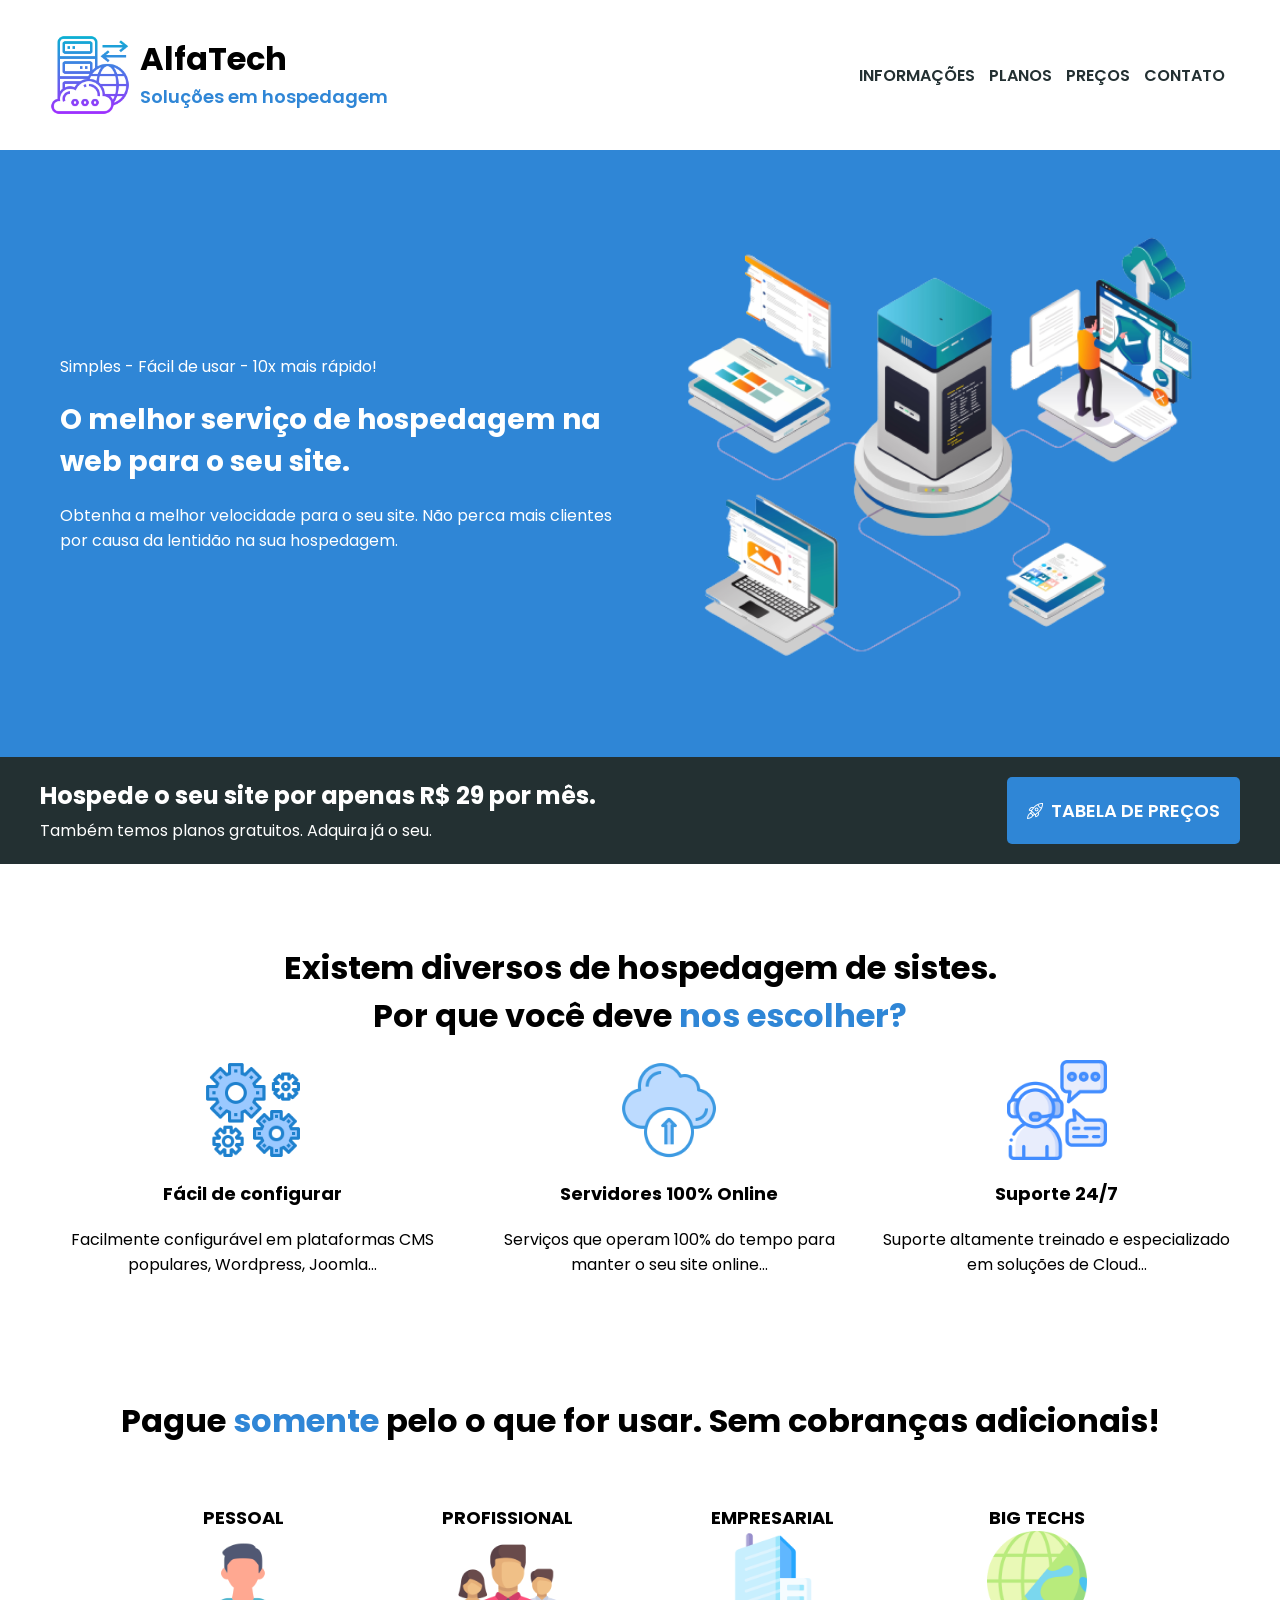
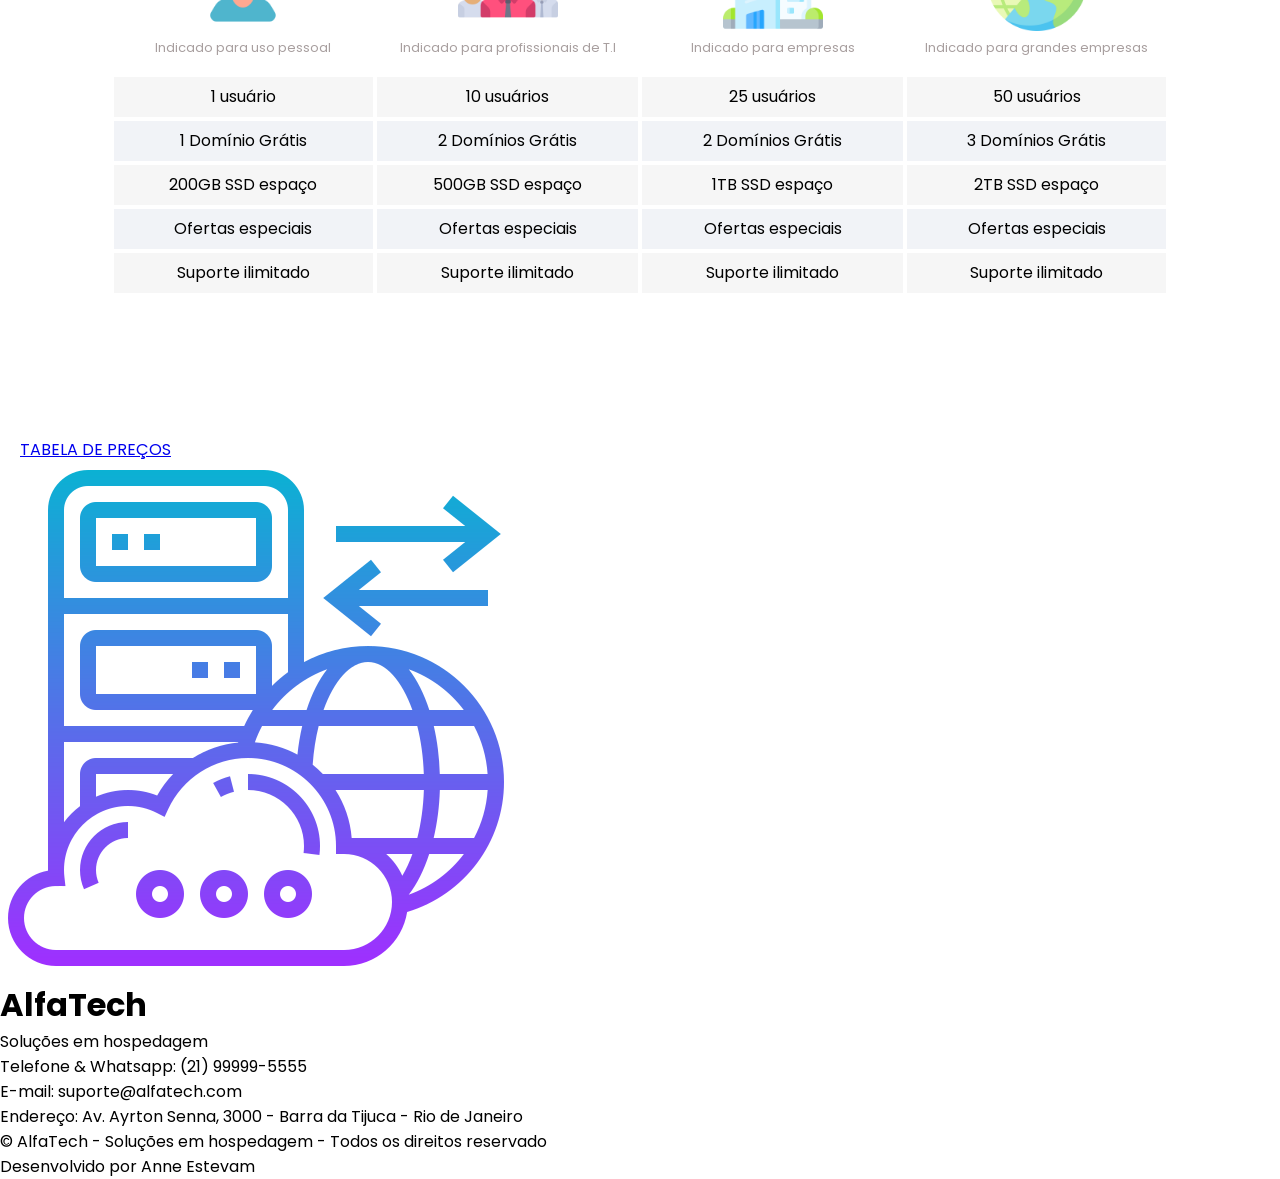
==== commit ea3db53f: "secao planos estilizada" ====
--- a/home.html
+++ b/home.html
@@ -72,7 +72,7 @@
             </div>
         </section>
         <section class="section-planos" id="planos">
-            <h2>Pague somente pelo o que for usar. Sem cobranças adicionais!</h2>
+            <h2>Pague <span>somente</span> pelo o que for usar. Sem cobranças adicionais!</h2>
             <table>
                 <thead>
                     <tr>
--- a/css/estilo-home.css
+++ b/css/estilo-home.css
@@ -16,6 +16,7 @@
     --cor4: #233032;
     --cor5: #a89f9f;
     --cor6: #f1f3f7;
+    --cor7: #f6f6f6;
 }
 
 header {
@@ -157,7 +158,7 @@
 .container-secao-informacoes {
     width: 1200px;
     margin: 0 auto;
-    padding: 50px 0;
+    padding: 60px 0;
 }
 
 .container-secao-informacoes h2 {
@@ -196,4 +197,63 @@
 .card-informacoes p {
     text-align: center;
     font-size: 16px;
-}+}
+
+.section-planos {
+    width: 1200px;
+    padding: 60px 0px;
+    margin: 0 auto;
+    background-color: var(--cor3);
+}
+
+.section-planos h2 {
+    font-size: 32px;
+    text-align: center;
+    gap: 20px;
+}
+
+.section-planos span {
+    color: var(--cor1);
+}
+
+table {
+    width: 1100px;
+    margin: 20px auto;
+    text-align: center;
+    padding: 20px;
+    border-spacing: 4px;
+}
+
+thead th {
+    padding: 15px 0px;
+}
+
+thead h3 {
+    font-size: 18px;
+    text-transform: uppercase;
+}
+
+thead img {
+    width: 100px;
+}
+
+thead p {
+    font-size: 13px;
+    font-weight: 400;
+    color: var(--cor5);
+}
+
+tbody .linha-impar {
+    background-color: var(--cor7);
+}
+
+tbody .linha-par {
+    background-color: var(--cor6);
+}
+
+tbody td {
+    width: calc(1100px / 4);
+    font-size: 16px;
+    line-height: 40px;
+}
+
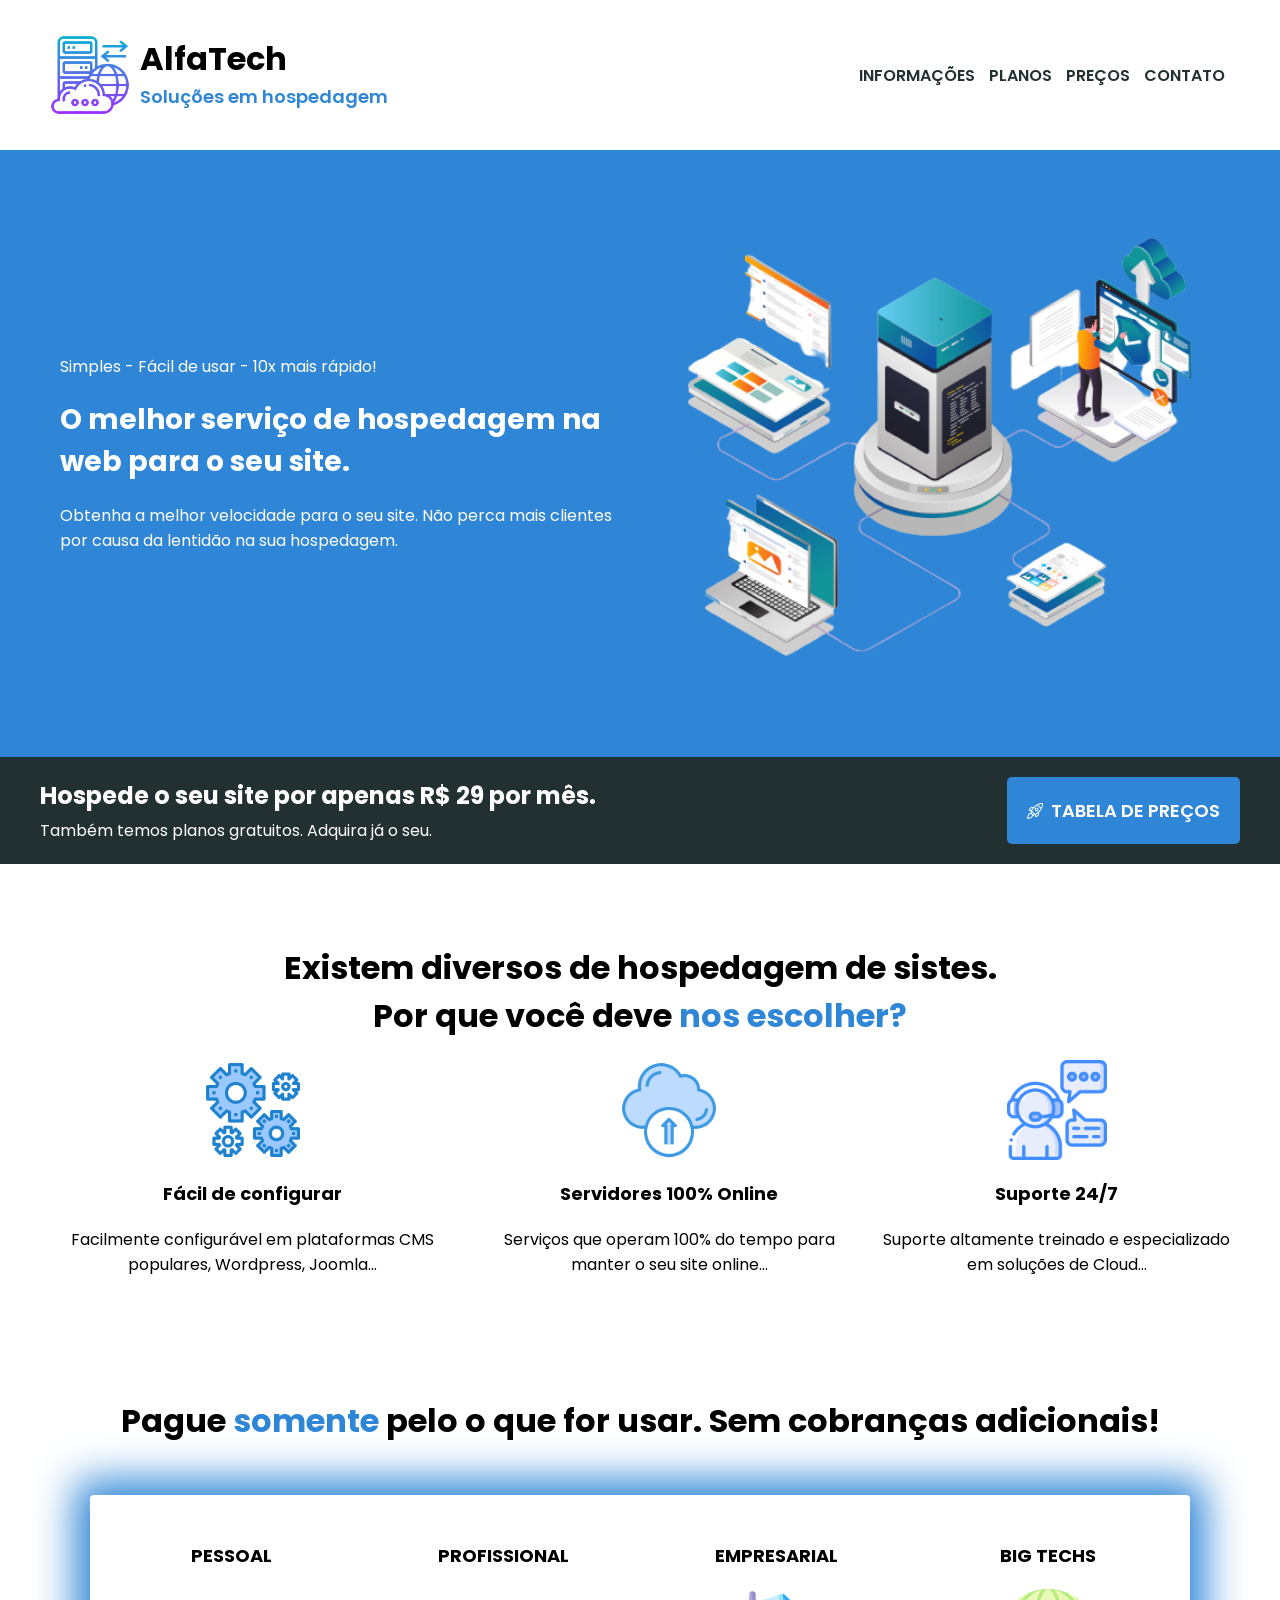
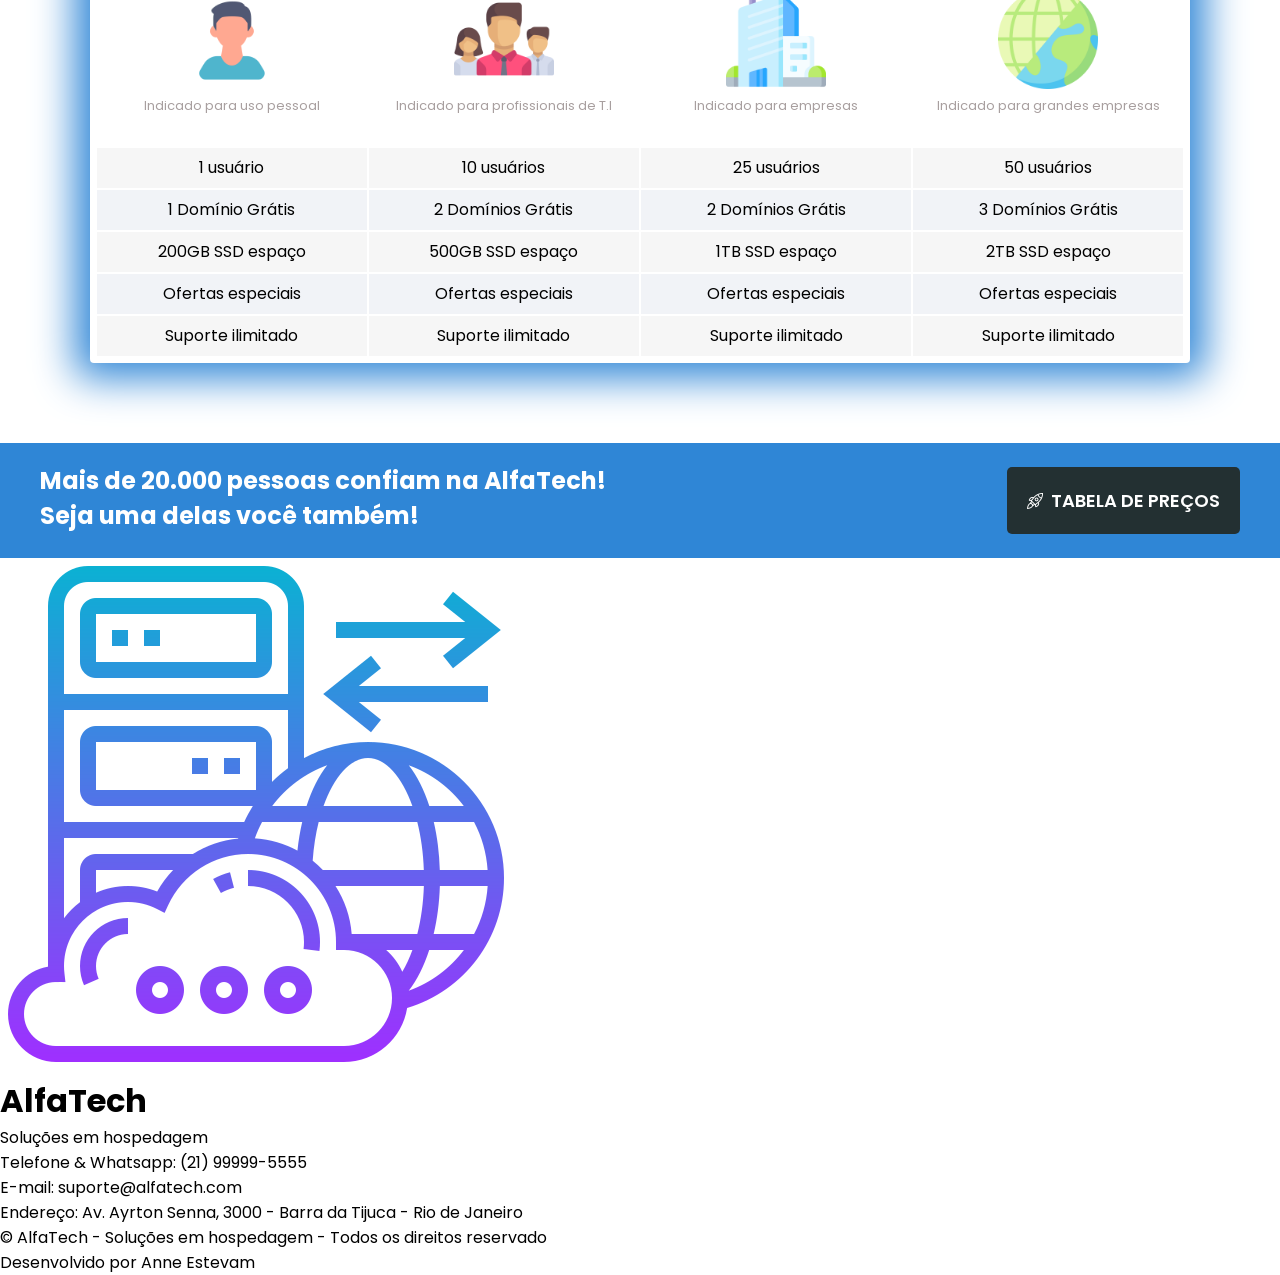
==== commit 4307829d: "anuncio 2 estilizado" ====
--- a/home.html
+++ b/home.html
@@ -133,12 +133,14 @@
             </table>
         </section>
         <section class="anuncio-2">
-            <div class="texto-anuncio">
-                <h3>Mais de 20.000 pessoas confiam na AlfaTech! Seja uma delas você também!</h3>
-            </div>
-            <div>
-                <img src="./assets/icone-foguete.png" alt="Ícone de foguete">
-                <a href="#">TABELA DE PREÇOS</a>
+            <div class="container-anuncio">
+                <div class="texto-anuncio">
+                    <h3>Mais de 20.000 pessoas confiam na AlfaTech! <br> Seja uma delas você também!</h3>
+                </div>
+                <div class="link-anuncio-2">
+                    <img src="./assets/icone-foguete.png" alt="Ícone de foguete">
+                    <a href="tabeladeprecos.html">TABELA DE PREÇOS</a>
+                </div>
             </div>
         </section>
     </main>
--- a/css/estilo-home.css
+++ b/css/estilo-home.css
@@ -210,6 +210,7 @@
     font-size: 32px;
     text-align: center;
     gap: 20px;
+    margin-bottom: 50px;
 }
 
 .section-planos span {
@@ -220,27 +221,32 @@
     width: 1100px;
     margin: 20px auto;
     text-align: center;
-    padding: 20px;
-    border-spacing: 4px;
-}
-
-thead th {
-    padding: 15px 0px;
+    padding: 5px;
+    border-radius: 4px;
+    box-shadow: 0 0 40px 15px var(--cor1)
+}
+
+table thead th {
+    padding: 20px 0px;
+    background-color: var(--cor3);
 }
 
 thead h3 {
     font-size: 18px;
     text-transform: uppercase;
+    margin: 20px 0px;
 }
 
 thead img {
     width: 100px;
+    margin: auto;
 }
 
 thead p {
     font-size: 13px;
     font-weight: 400;
     color: var(--cor5);
+    margin-bottom: 10px;
 }
 
 tbody .linha-impar {
@@ -257,3 +263,24 @@
     line-height: 40px;
 }
 
+.anuncio-2 {
+    background-color: var(--cor1);
+    padding: 20px 30px;
+}
+
+.link-anuncio-2 {
+    background-color: var(--cor4);
+    padding: 20px;
+    border-radius: 5px;
+    display: flex;
+    align-items: center;
+}
+
+.link-anuncio-2 a {
+    margin-left: 8px;
+    text-decoration: none;
+    color: var(--cor3);
+    font-size: 18px;
+    font-weight: 600;
+}
+
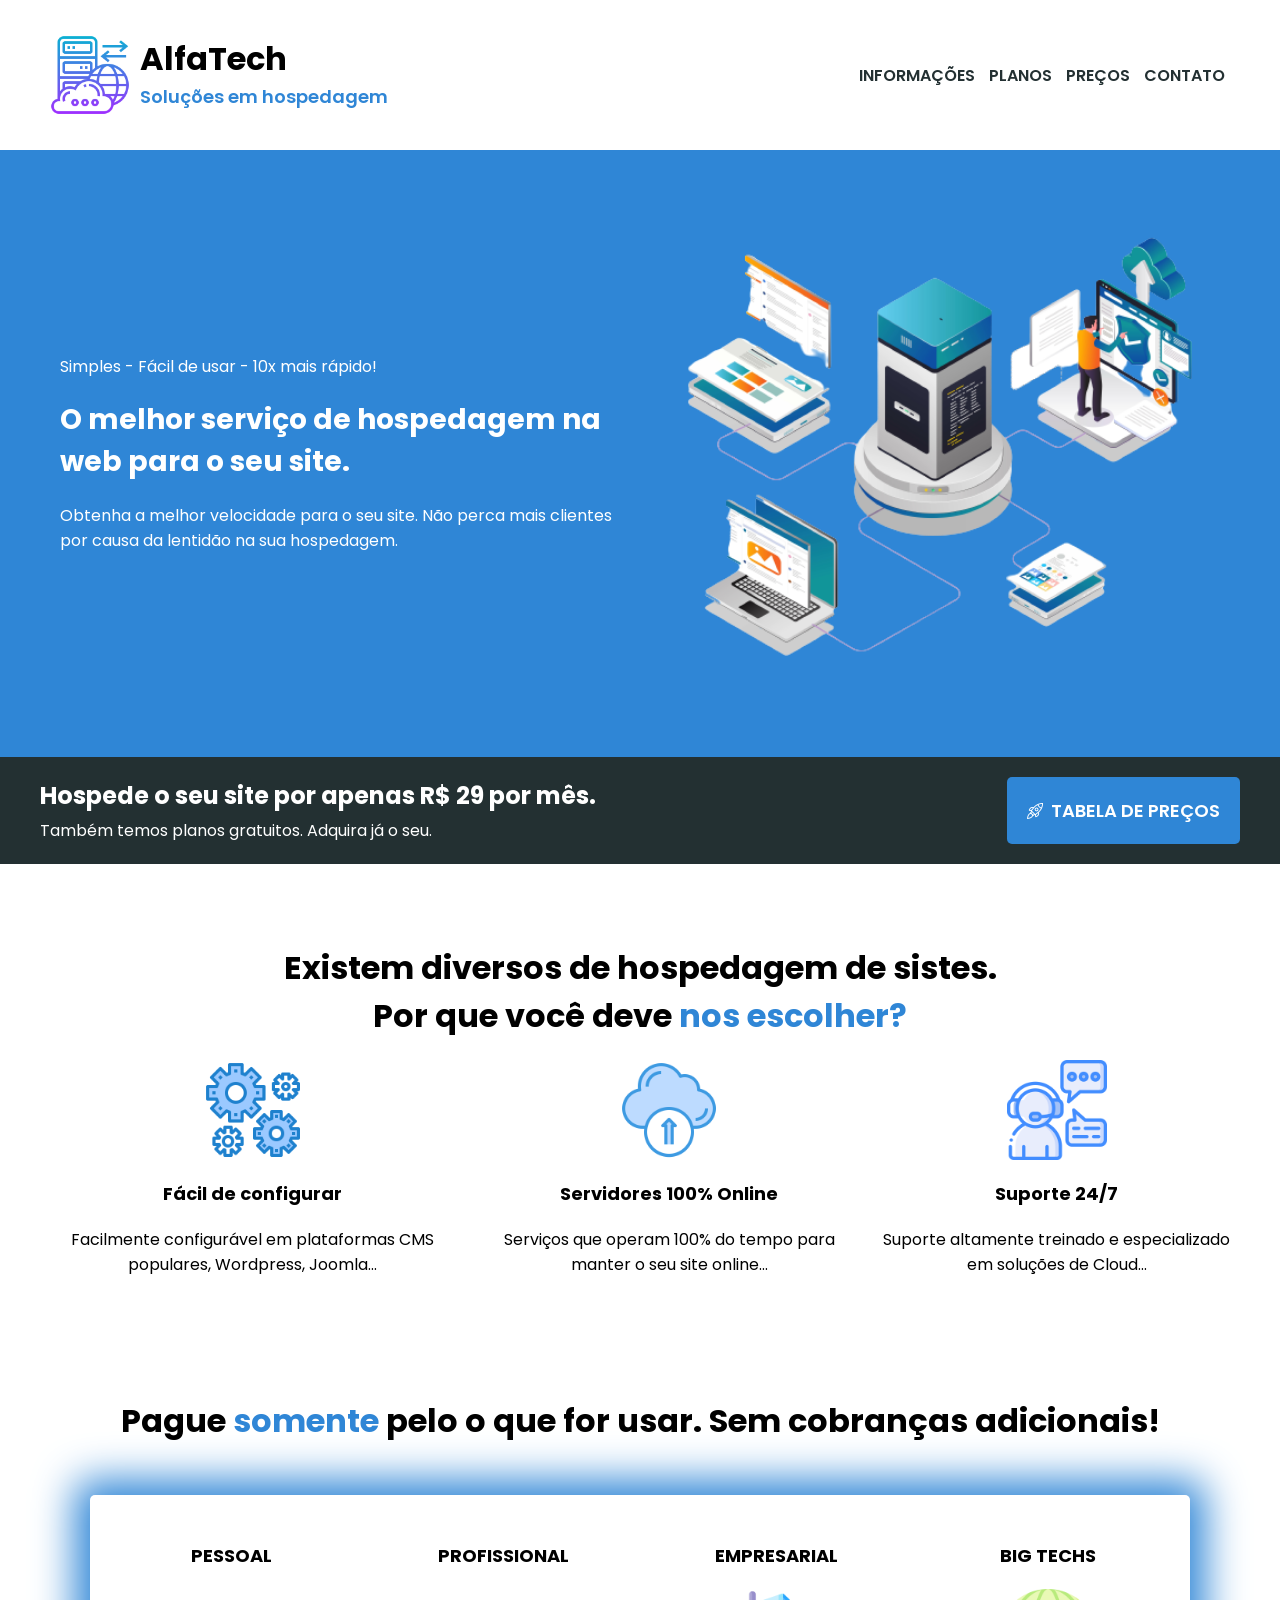
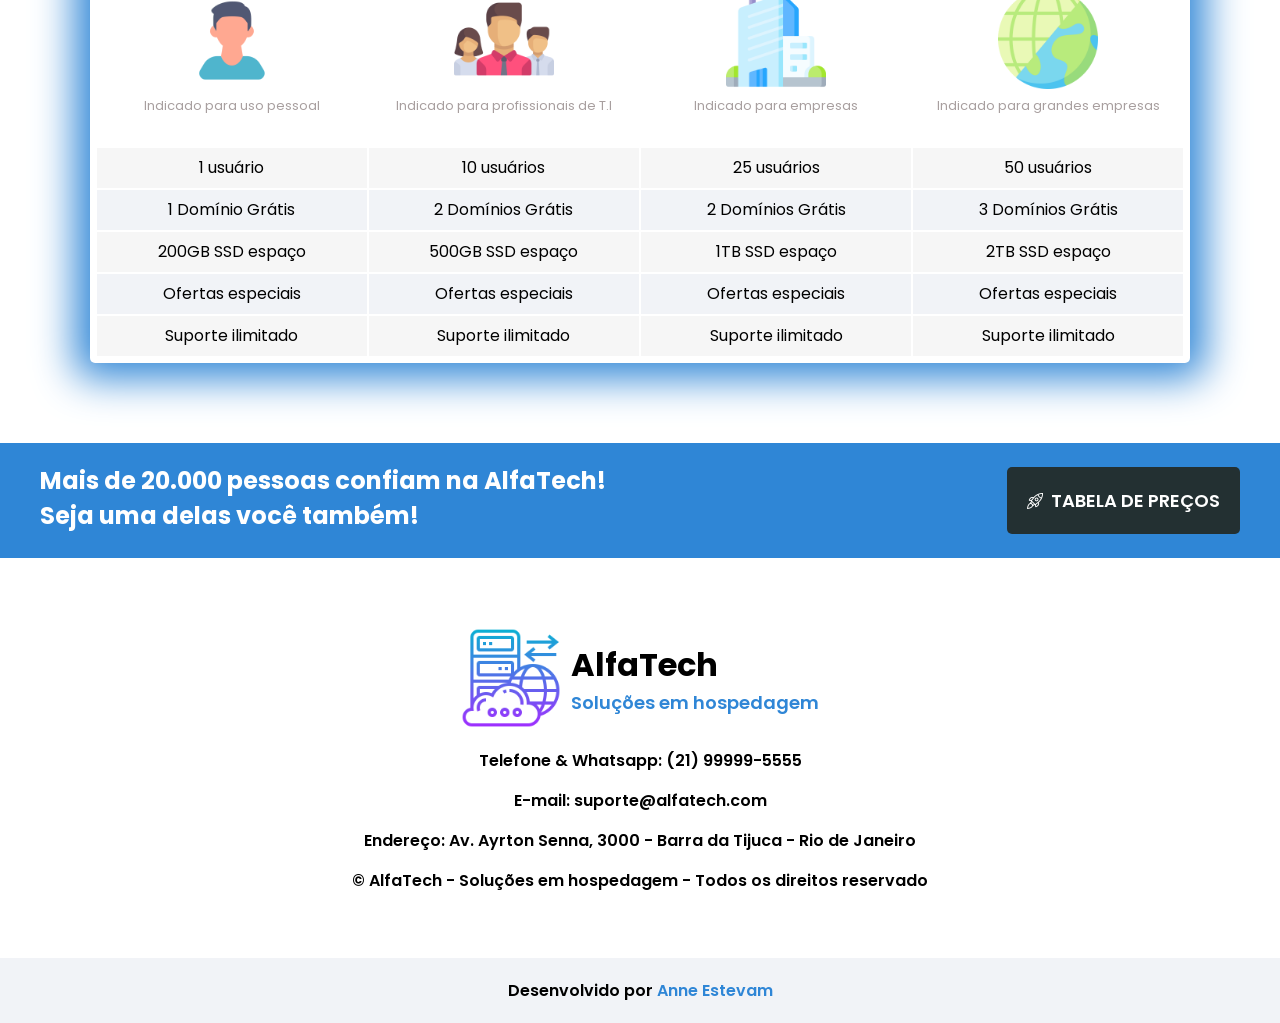
==== commit ff89eda4: "rodape estilizado" ====
--- a/home.html
+++ b/home.html
@@ -146,9 +146,13 @@
     </main>
     <footer>
         <div class="logo-rodape">
-            <img src="./assets/logo-icone.png" alt="Logo">
-            <h1>AlfaTech</h1>
-            <p>Soluções em hospedagem</p>
+            <div class="logo">
+                <img src="./assets/logo-icone.png" alt="Logo">
+                <div class="logo-texto">
+                    <h1>AlfaTech</h1>
+                    <p>Soluções em hospedagem</p>
+                </div>
+            </div>
         </div>
         <div class="contato-rodape" id="contato">
             <p>Telefone & Whatsapp: (21) 99999-5555</p>
--- a/css/estilo-home.css
+++ b/css/estilo-home.css
@@ -222,7 +222,7 @@
     margin: 20px auto;
     text-align: center;
     padding: 5px;
-    border-radius: 4px;
+    border-radius: 5px;
     box-shadow: 0 0 40px 15px var(--cor1)
 }
 
@@ -284,3 +284,53 @@
     font-weight: 600;
 }
 
+footer {
+    width: 100%;
+    margin: auto;
+    text-align: center;
+    padding-top: 50px;
+    display: flex;
+    flex-direction: column;
+    align-items: center;
+}
+
+footer .logo {
+    text-align: left;
+    display: flex;
+    flex-direction: row;
+    align-items: center;
+}
+
+.logo-rodape {
+    margin: 20px auto;
+    display: flex;
+    align-items: center;
+    flex-direction: column;
+}
+
+.logo-rodape img {
+    width: 100px;
+    margin-right: 10px;
+}
+
+.contato-rodape {
+    padding-bottom: 50px;
+}
+
+.contato-rodape p {
+    font-size: 16px;
+    font-weight: 600;
+    margin-bottom: 15px;
+}
+
+.copyright {
+    width: 100%;
+    padding: 20px 0;
+    font-size: 16px;
+    font-weight: 600;
+    background-color: var(--cor6);
+}
+
+.copyright span {
+    color: var(--cor1);
+}
